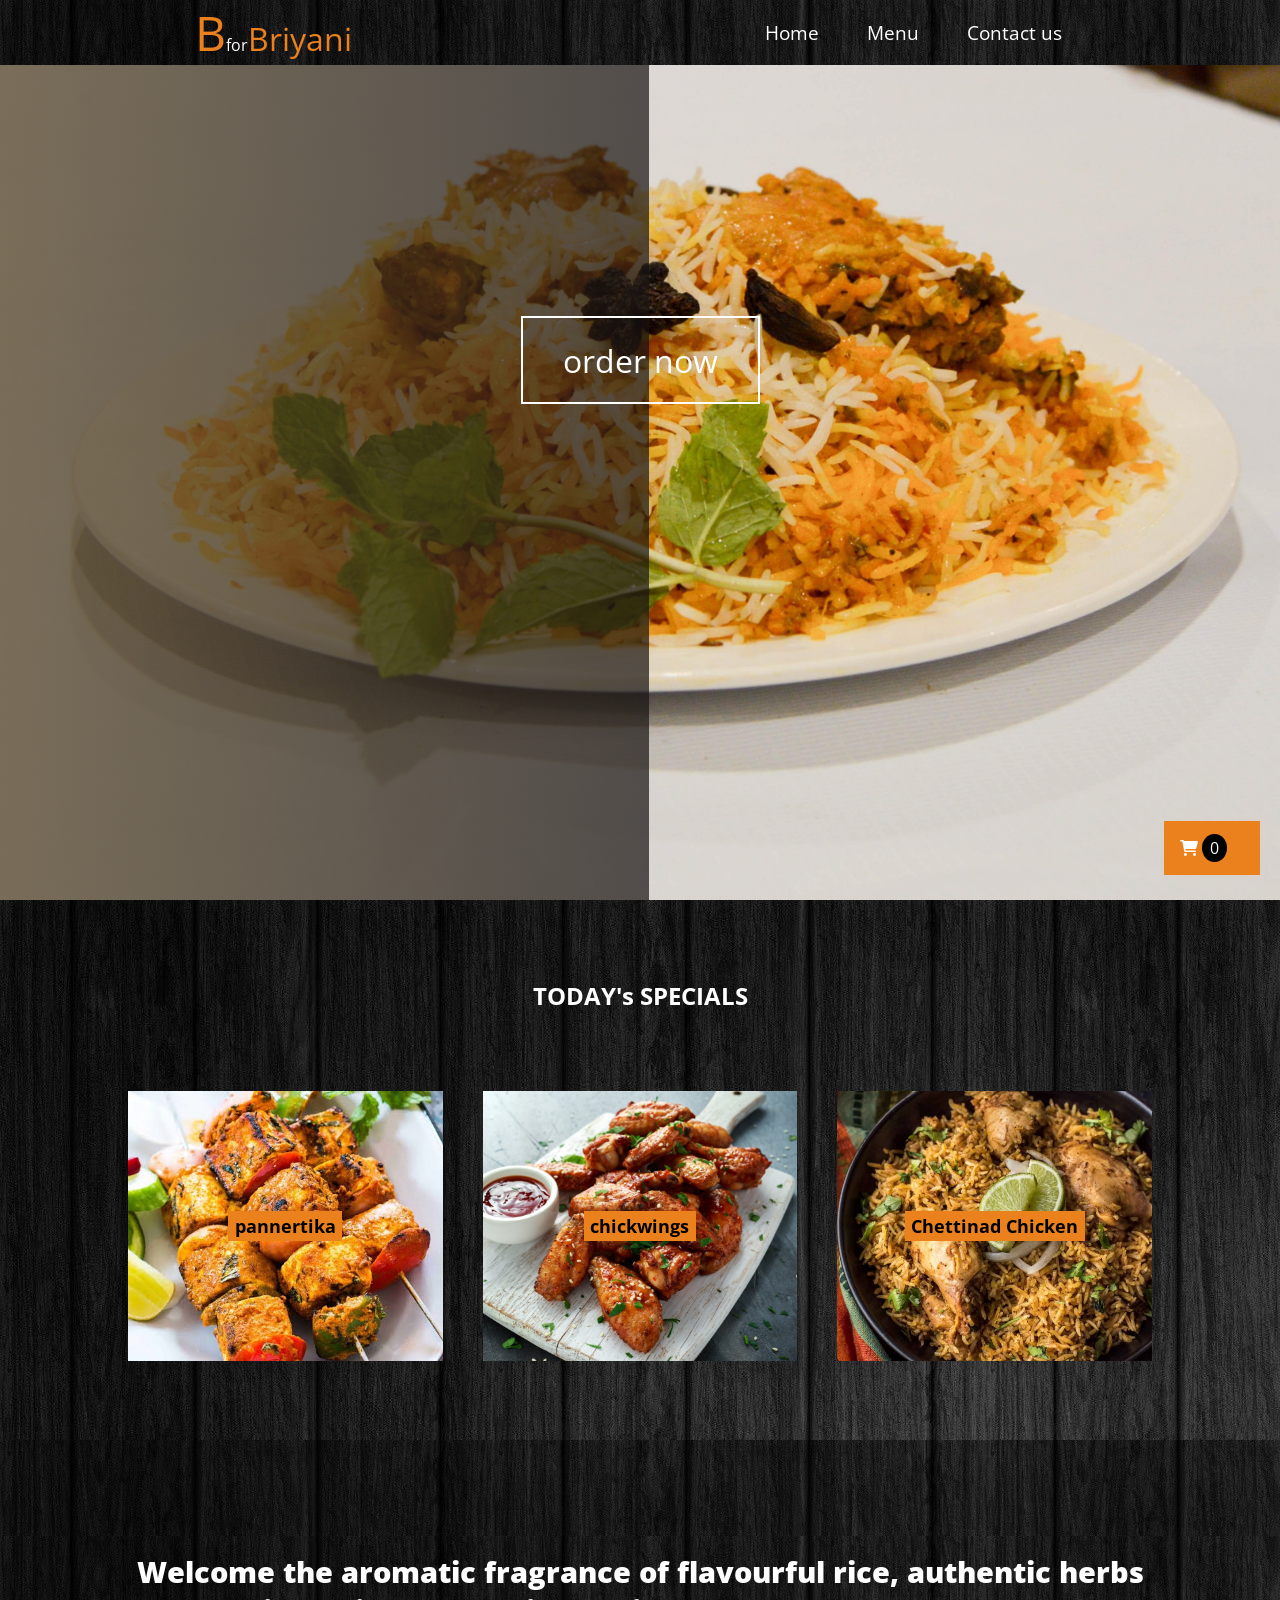
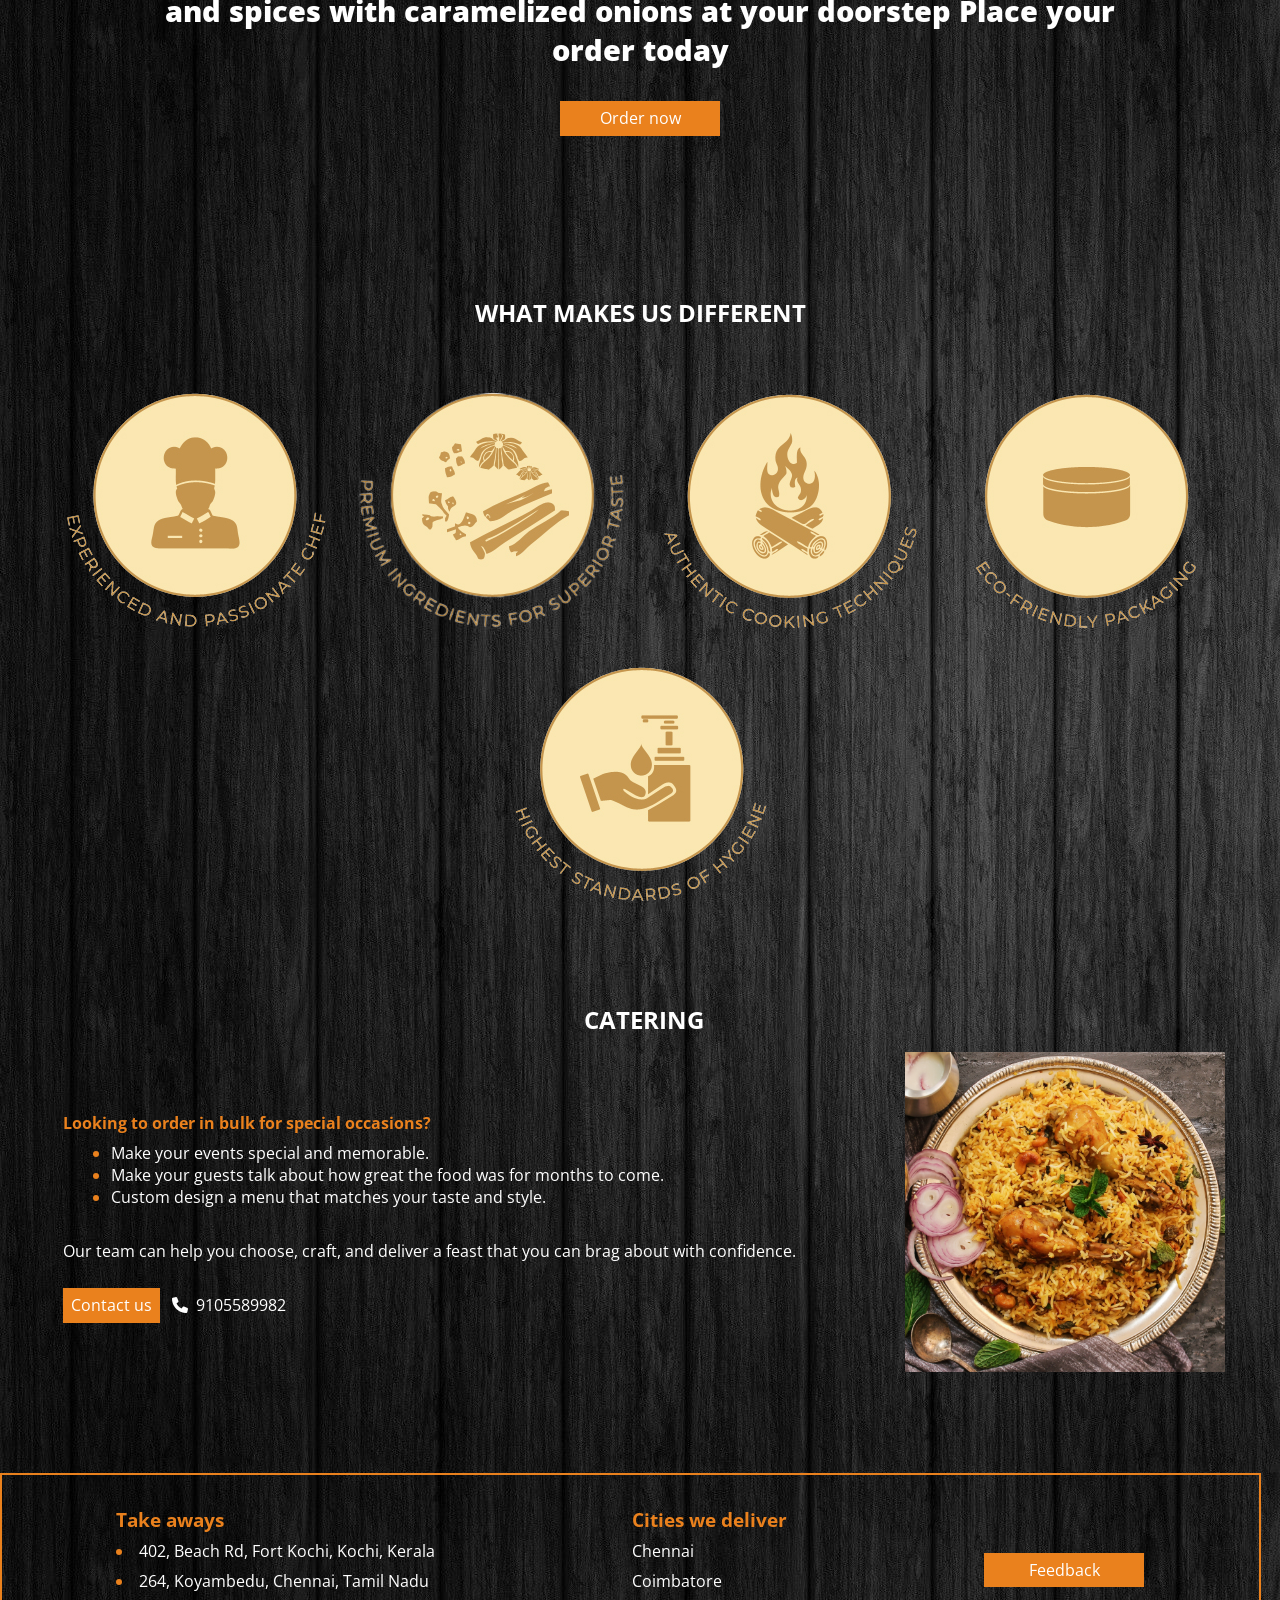
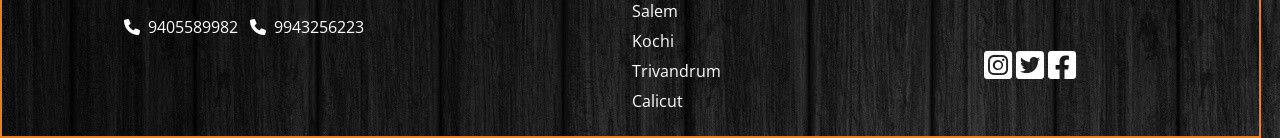
==== index.html @ 72fd4d6e "initial commit" ====
<!DOCTYPE html>
<html lang="en">
  <head>
    <meta charset="UTF-8" />
    <meta http-equiv="X-UA-Compatible" content="IE=edge" />
    <meta name="viewport" content="width=device-width, initial-scale=1.0" />
    <title>for Briyani</title>


    <link
      rel="shortcut icon"
      href="https://img.icons8.com/color/96/000000/b.png"
      type="image/x-icon"
    />

    
    <link
      rel="stylesheet"
      href="https://cdnjs.cloudflare.com/ajax/libs/font-awesome/6.0.0-beta2/css/all.min.css"
      integrity="sha512-YWzhKL2whUzgiheMoBFwW8CKV4qpHQAEuvilg9FAn5VJUDwKZZxkJNuGM4XkWuk94WCrrwslk8yWNGmY1EduTA=="
      crossorigin="anonymous"
      referrerpolicy="no-referrer"
    />

    <link
      rel="stylesheet"
      type="text/css"
      href="https://cdn.jsdelivr.net/npm/toastify-js/src/toastify.min.css"
    />

    <link
      rel="stylesheet"
      href="https://unpkg.com/swiper/swiper-bundle.min.css"
    />

    <link rel="stylesheet" href="/sass/compressed.css">
  </head>
  <body>
    <!-- ///////////////////////////////////////////////////////// -->
    <!-- header starts here -->

    <div class="home" id="home">
      <nav class="nav">
        <div class="nav-logo">
          <span>B</span>
          <span>for</span>
          <span>Briyani</span>
        </div>
        <i class="fas fa-bars burger-menu"></i>
        <ul class="nav-list">
          <a href="#home" class="nav-list-item">Home</a>
          <a href="#menu" class="nav-list-item menu-open">Menu</a>
          <a href="#contact" class="nav-list-item">Contact us</a>
        </ul>
      </nav>

      <div class="cart-container">
        <i class="fas fa-shopping-cart" id="open-btn"></i>
        <span class="cart">0</span>
      </div>

      <div class="order-button-container">
        <a href="#menu" class="btn order-button menu-open">order now</a>
      </div>
    </div>

    <div class="swiper-container specials">
      <h2 class="swiper-heading">TODAY's SPECIALS</h2>
      <div class="swiper mySwiper">
        <div class="swiper-wrapper">
          <div class="swiper-slide slide-1"><span>pannertika</span></div>
          <div class="swiper-slide slide-2"><span>chickwings</span></div>
          <div class="swiper-slide slide-3"><span>Chettinad Chicken</span></div>
          <div class="swiper-slide slide-4"><span>Egg Briyani</span></div>
          <div class="swiper-slide slide-5"><span>Panner Briyani</span></div>
          <div class="swiper-slide slide-6"><span>Dindugal Briyani</span></div>
        </div>
      </div>
    </div>

    <div class="back-image-container">
      <p class="back-image-text">
        Welcome the aromatic fragrance of flavourful rice, authentic herbs and
        spices with caramelized onions at your doorstep Place your order today
      </p>
      <a href="#menu" class="back-order-btn menu-open">Order now</a>
    </div>

    <!-- ////////////////////////////////////// -->

    <!-- *! Tabs -->

    <!-- *! Modal -->

    <div id="modal-background">
      <div id="modal" class="cart-modal">
        <p class="empty-cart">Your cart is empty 😐</p>
        <span id="close-btn">&times;</span>
        <p class="modal-total-text">
          Total:
          <span class="grand-total">
            <i class="fa fa-inr"></i>
            0</span
          >
        </p>
        <div class="modal-all-items"></div>
      </div>
    </div>

    <div class="main-wrapper" id="menu">
      <h2>MENU</h2>
      <div class="tabs-container">
        <a class="tab" data-tab="1">Starters</a>
        <a class="tab" data-tab="2">Non Veg</a>
        <a class="tab" data-tab="3">Mostwanted</a>
        <a class="tab" data-tab="4">Veg Briyanis</a>
        <a class="tab" data-tab="5">Desserts</a>
      </div>

      <div class="content content-1" data-content="1">
        <div id="starters">
          <div class="dish-header">
            <div class="title">Starters</div>
          </div>

          <div class="dish-body">
            <div class="dish-item">
              <img
                src="/images/starters/chick65.jpeg"
                class="dish-img"
                alt=""
              />
              <p data-dish-name="chick65" class="dish-name">Chicken 65</p>

              <div class="price-container">
                <p class="dish-price">120</p>
                <button class="add">Add</button>
              </div>
            </div>

            <div class="dish-item">
              <img
                src="/images/starters/chicken-tikka.jpg"
                class="dish-img"
                alt=""
              />
              <p data-dish-name="chicktikka" class="dish-name">Chicken tikka</p>

              <div class="price-container">
                <p class="dish-price">200</p>
                <button class="add">Add</button>
              </div>
            </div>

            <div class="dish-item">
              <img
                src="/images/starters/fried chick.jpeg"
                class="dish-img"
                alt=""
              />
              <p data-dish-name="friedchick" class="dish-name">Fried Chicken</p>

              <div class="price-container">
                <p class="dish-price">150</p>
                <button class="add">Add</button>
              </div>
            </div>

            <div class="dish-item">
              <img src="/images/starters/kebab.jpg" class="dish-img" alt="" />
              <p data-dish-name="chickkebab" class="dish-name">Chicken Kebab</p>

              <div class="price-container">
                <p class="dish-price">100</p>
                <button class="add">Add</button>
              </div>
            </div>

            <div class="dish-item">
              <img
                src="/images/starters/chick wings.jpg"
                class="dish-img"
                alt=""
              />
              <p data-dish-name="chickwings" class="dish-name">Chicken Wings</p>

              <div class="price-container">
                <p class="dish-price">110</p>
                <button class="add">Add</button>
              </div>
            </div>

            <div class="dish-item">
              <img
                src="/images/starters/panner tika.jpeg"
                class="dish-img"
                alt=""
              />
              <p data-dish-name="pannertika" class="dish-name">Panner Tika</p>

              <div class="price-container">
                <p class="dish-price">75</p>
                <button class="add">Add</button>
              </div>
            </div>
          </div>
        </div>
      </div>

      <!-- *! \\\\\\\\\\\\\\\\\\\\\\\\\\\NON VEG BRIYANIS/////////////////////////////////// -->

      <div class="content content-2" data-content="2">
        <div id="todspl">
          <div class="dish-header">
            <div class="title">Non Veg</div>
          </div>
          <div class="dish-body">
            <div class="dish-item">
              <img src="/images/non-veg/Chick 65.jpg" class="dish-img" alt="" />
              <p data-dish-name="chick65bri" class="dish-name">
                Chicken 65 Briyani
              </p>

              <div class="price-container">
                <p class="dish-price">250</p>
                <button class="add">Add</button>
              </div>
            </div>

            <div class="dish-item">
              <img
                src="/images/non-veg/chicken-biryani.jpg"
                class="dish-img"
                alt=""
              />
              <p data-dish-name="chickbri" class="dish-name">Chicken Briyani</p>

              <div class="price-container">
                <p class="dish-price">200</p>
                <button class="add">Add</button>
              </div>
            </div>

            <div class="dish-item">
              <img
                src="/images/non-veg/egg-biryani-3-1.jpg"
                class="dish-img"
                alt=""
              />
              <p data-dish-name="eggbri" class="dish-name">Egg Briyani</p>

              <div class="price-container">
                <p class="dish-price">150</p>
                <button class="add">Add</button>
              </div>
            </div>

            <div class="dish-item">
              <img src="/images/non-veg/mutton.jpg" class="dish-img" alt="" />
              <p data-dish-name="muttbri" class="dish-name">Mutton Briyani</p>

              <div class="price-container">
                <p class="dish-price">300</p>
                <button class="add">Add</button>
              </div>
            </div>

            <div class="dish-item">
              <img src="/images/non-veg/boneless.jpg" class="dish-img" alt="" />
              <p data-dish-name="bonebri" class="dish-name">Boneless Briyani</p>

              <div class="price-container">
                <p class="dish-price">250</p>
                <button class="add">Add</button>
              </div>
            </div>
          </div>
        </div>
      </div>

      <!-- *! \\\\\\\\\\\\\\\\\\\\\\\\\\\MOST WANTED/////////////////////////////////// -->

      <div class="content content-3" data-content="3">
        <div id="moswan">
          <div class="dish-header">
            <div class="title">Mostwanted</div>
          </div>
          <div class="dish-body">
            <div class="dish-item">
              <img
                src="/images/most-wanted/hydrabad chick.jpg"
                class="dish-img"
                alt=""
              />
              <p data-dish-name="hydrabri" class="dish-name">
                Hydrabad Chicken
              </p>

              <div class="price-container">
                <p class="dish-price">400</p>
                <button class="add">Add</button>
              </div>
            </div>

            <div class="dish-item">
              <img
                src="/images/most-wanted/South-Indian-chicken-biryani.jpg"
                class="dish-img"
                alt=""
              />
              <p data-dish-name="chettibri" class="dish-name">
                Chettinad Chicken
              </p>
              <div class="price-container">
                <p class="dish-price">350</p>
                <button class="add">Add</button>
              </div>
            </div>

            <div class="dish-item">
              <img
                src="/images/most-wanted/lucknow.jpg"
                class="dish-img"
                alt=""
              />
              <p data-dish-name="luckbri" class="dish-name">Lucknow Chicken</p>

              <div class="price-container">
                <p class="dish-price">400</p>
                <button class="add">Add</button>
              </div>
            </div>

            <div class="dish-item">
              <img
                src="/images/most-wanted/Malbar-CHICKEN-BIRYANI-1.jpg"
                class="dish-img"
                alt=""
              />
              <p data-dish-name="malbarbri" class="dish-name">
                Malabar Chicken
              </p>

              <div class="price-container">
                <p class="dish-price">450</p>
                <button class="add">Add</button>
              </div>
            </div>

            <div class="dish-item">
              <img
                src="/images/most-wanted/thallesery.jpg"
                class="dish-img"
                alt=""
              />
              <p data-dish-name="thallesery" class="dish-name">
                Thallesery Chicken
              </p>

              <div class="price-container">
                <p class="dish-price">500</p>
                <button class="add">Add</button>
              </div>
            </div>
          </div>
        </div>
      </div>
      <!-- *! \\\\\\\\\\\\\\\\\\\\\\\\\\\VEG BRIYANIS/////////////////////////////////// -->

      <div class="content content-4" data-content="4">
        <div id="briyanis">
          <div class="dish-header">
            <div class="title">Veg Briyanis</div>
          </div>
          <div class="dish-body">
            <div class="dish-item">
              <img
                src="/images/veg/1103_paneer_biryani_solo.jpg"
                class="dish-img"
                alt=""
              />
              <p data-dish-name="paneerbri" class="dish-name">Paneer Briyani</p>

              <div class="price-container">
                <p class="dish-price">200</p>
                <button class="add">Add</button>
              </div>
            </div>

            <div class="dish-item">
              <img
                src="/images/veg/Mushroom-Biryani-1-1025x1536.jpg"
                class="dish-img"
                alt=""
              />
              <p data-dish-name="mushbri" class="dish-name">Mushroom Briyani</p>

              <div class="price-container">
                <p class="dish-price">200</p>
                <button class="add">Add</button>
              </div>
            </div>

            <div class="dish-item">
              <img src="/images/veg/soya.jpg" class="dish-img" alt="" />
              <p data-dish-name="soyabri" class="dish-name">Soya Briyani</p>

              <div class="price-container">
                <p class="dish-price">150</p>
                <button class="add">Add</button>
              </div>
            </div>

            <div class="dish-item">
              <img src="/images/veg/veg briyani.jpg" class="dish-img" alt="" />
              <p data-dish-name="vegbri" class="dish-name">Veg Briyani</p>

              <div class="price-container">
                <p class="dish-price">150</p>
                <button class="add">Add</button>
              </div>
            </div>

            <div class="dish-item">
              <img
                src="/images/veg/hyderabadi-vegetable-dum-biryani-recipe.jpg"
                class="dish-img"
                alt=""
              />
              <p data-dish-name="hydradum" class="dish-name">Hydrabad Dum</p>

              <div class="price-container">
                <p class="dish-price">300</p>
                <button class="add">Add</button>
              </div>
            </div>
          </div>
        </div>
      </div>
      <!-- *! \\\\\\\\\\\\\\\\\\\\\\\\\\\DESSERTS/////////////////////////////////// -->

      <div class="content content-5" data-content="5">
        <div id="desserts">
          <div class="dish-header">
            <div class="title">Desserts</div>
          </div>
          <div class="dish-body">
            <div class="dish-item">
              <img src="/images/desserts/gulab.jpeg" class="dish-img" alt="" />
              <p data-dish-name="gulab" class="dish-name">Gulab</p>

              <div class="price-container">
                <p class="dish-price">20</p>
                <button class="add">Add</button>
              </div>
            </div>

            <div class="dish-item">
              <img
                src="/images/desserts/Indian-Kulfi-Ice-Cream_EXPS_TOHJJ20_242404_E02_05_9b.jpg"
                class="dish-img"
                alt=""
              />
              <p data-dish-name="kulfi" class="dish-name">Kulfi</p>

              <div class="price-container">
                <p class="dish-price">30</p>
                <button class="add">Add</button>
              </div>
            </div>

            <div class="dish-item">
              <img
                src="/images/desserts/Laddu_Sweet.jpeg"
                class="dish-img"
                alt=""
              />
              <p data-dish-name="laddu" class="dish-name">Laddu</p>

              <div class="price-container">
                <p class="dish-price">15</p>
                <button class="add">Add</button>
              </div>
            </div>

            <div class="dish-item">
              <img
                src="/images/desserts/rasgulla-indian-dessert.jpg"
                class="dish-img"
                alt=""
              />
              <p data-dish-name="rasagulla" class="dish-name">Rasagulla</p>

              <div class="price-container">
                <p class="dish-price">30</p>
                <button class="add">Add</button>
              </div>
            </div>

            <div class="dish-item">
              <img
                src="../images/desserts/vannila.jpeg"
                class="dish-img"
                alt=""
              />
              <p data-dish-name="vannila" class="dish-name">Vanilla</p>

              <div class="price-container">
                <p class="dish-price">20</p>
                <button class="add">Add</button>
              </div>
            </div>
          </div>
        </div>
      </div>
    </div>

    <!-- ////////////////////////////////// -->
    <div class="features-container">
      <h2>WHAT MAKES US DIFFERENT</h3>
      <div class="features-boxes">
        <div class="feature-box">
          <img src="/images/specials/naz-icons-new__5.png" alt="" />
        </div>
        <div class="feature-box">
          <img src="/images/specials/naz-icons-new__1.png" alt="" />
        </div>
        <div class="feature-box">
          <img src="/images/specials/naz-icons-new__2.png" alt="" />
        </div>
        <div class="feature-box">
          <img src="/images/specials/naz-icons-new__3.png" alt="" />
        </div>
        <div class="feature-box">
          <img src="/images/specials/naz-icons-new__4.png" alt="" />
        </div>
      </div>
    </div>

    <div class="catering">
      <h2>CATERING</h2>

      <div class="catering-container">
        <div class="catering-text">
          <h4>Looking to order in bulk for special occasions?</h4>

          <ul>
            <li>Make your events special and memorable.</li>
            <li>
              Make your guests talk about how great the food was for months to
              come.
            </li>
            <li>Custom design a menu that matches your taste and style.</li>
          </ul>
          <p>
            Our team can help you choose, craft, and deliver a feast that you
            can brag about with confidence.
          </p>

          <a href="#" class="contact-us">Contact us</a>
          
          <i class="fas fa-phone"></i><span>9105589982</span>
        </div>

        <div class="catering-img-container">
          <img class="catering-img" src="/images/catering.jpg" alt="" />
        </div>
      </div>
    </div>

    <!-- ///////////////////////////////////// -->

    <footer class="footer">
      <div class="footer-container">
        <div class="take-aways">
          <h3>Take aways</h3>
          <li>402, Beach Rd, Fort Kochi, Kochi, Kerala</li>
          <li>264, Koyambedu, Chennai, Tamil Nadu</li>

          <div class="mobile">
            <i class="fas fa-phone"></i><span>9405589982</span>
            <i class="fas fa-phone"></i><span>9943256223</span>
          </div>
        </div>
        <div class="delivery-places">
          <h3>Cities we deliver</h3>
          <ul>
            <li>Chennai</li>
            <li>Coimbatore</li>
            <li>Salem</li>
            <li>Kochi</li>
            <li>Trivandrum</li>
            <li>Calicut</li>
          </ul>
        </div>

        <div class="social-container" id="contact">
          <a class="feedback" href="#">Feedback</a>
          <div class="icons">
            <i class="fab fa-2x fa-instagram-square"></i>
            <i class="fab fa-2x fa-twitter-square"></i>
            <i class="fab fa-2x fa-facebook-square"></i>
          </div>
        </div>
      </div>
    </footer>
    <!-- /////////////////////////////////////// -->

    <script src="https://unpkg.com/swiper/swiper-bundle.min.js"></script>

    <script
      type="text/javascript"
      src="https://cdn.jsdelivr.net/npm/toastify-js"
    ></script>
    <script src="/main.js"></script>
  </body>
</html>
---- sass/compressed.css ----
@import url("https://fonts.googleapis.com/css2?family=Open+Sans:wght@300;400&display=swap");*{margin:0;padding:0;-webkit-box-sizing:border-box;box-sizing:border-box}html{scroll-behavior:smooth!important}*,*::after,*::before{-webkit-box-sizing:border-box;box-sizing:border-box}body{font-family:"Open Sans",sans-serif;overflow-x:hidden;background-image:url("/images/1698004.jpg");color:#fff;scroll-behavior:smooth!important}a,a:hover,a:focus,a:active{text-decoration:none;color:inherit}.home{background-size:cover;background-position:center center;height:100vh;background-image:-webkit-gradient(linear,left top,right top,from(rgba(80,65,38,0.7)),color-stop(50.7%,rgba(24,19,17,0.7)),color-stop(49.3%,transparent)),url("/images/wp4629227-biryani-wallpapers.jpg");background-image:linear-gradient(90deg,rgba(80,65,38,0.7)0%,rgba(24,19,17,0.7)50.7%,transparent 49.3%),url("/images/wp4629227-biryani-wallpapers.jpg")}.home .order-button-container{height:80vh;display:-webkit-box;display:-ms-flexbox;display:flex;-webkit-box-pack:center;-ms-flex-pack:center;justify-content:center;-webkit-box-align:center;-ms-flex-align:center;align-items:center}.home .order-button{font-size:2rem;border:none;padding:1.3rem 2.5rem;background:transparent;border:2px solid white;color:white;text-decoration:none}.cart-container:hover{background-color:#000}.cart-container:hover #open-btn{color:#ea811d}.cart-container:hover .cart{background-color:#ea811d}.cart-container{position:fixed;padding:1rem;bottom:25px;right:20px;width:6rem;background-color:#ea811d;z-index:20;color:#ffff;cursor:pointer}.cart-container .cart{text-align:center;background-color:#000;border-radius:50%;padding:0.2rem 0.5rem}.homeSwiper{width:100vw;height:100vh}.nav{width:100vw;background-image:url(/images/1698004.jpg);font-size:1.2rem;display:-webkit-box;display:-ms-flexbox;display:flex;-ms-flex-pack:distribute;justify-content:space-around;-webkit-box-align:center;-ms-flex-align:center;align-items:center;color:white;position:fixed;z-index:10}.nav-logo{display:-webkit-box;display:-ms-flexbox;display:flex;-webkit-box-align:baseline;-ms-flex-align:baseline;align-items:baseline}.nav .nav-logo span:first-child{font-size:3rem;color:#ea811d;vertical-align:baseline}.nav .nav-logo span:nth-child(2){font-size:1rem;color:#fff}.nav .nav-logo span:nth-child(3){font-size:2rem;color:#ea811d}.nav .burger-menu{background-color:transparent;border:0;cursor:pointer;font-size:1.5rem}.nav-list{display:-webkit-box;display:-ms-flexbox;display:flex;list-style:none;-webkit-box-align:center;-ms-flex-align:center;align-items:center}.nav-list #open-btn{cursor:pointer;margin-right:0.5rem}.nav-list-item{padding:0 1.5rem;text-decoration:none;color:white;-webkit-transition:all 0.3s;transition:all 0.3s}.nav-list-item:hover{color:#ea811d}.btn{-webkit-transition:all 0.3s;transition:all 0.3s}.btn:hover{-webkit-transform:translateY(-0.5rem);transform:translateY(-0.5rem);-webkit-box-shadow:0 1rem 2rem rgba(0,0,0,0.2);box-shadow:0 1rem 2rem rgba(0,0,0,0.2)}.btn:active,.btn:focus{outline:none;-webkit-transform:translateY(-1px);transform:translateY(-1px);-webkit-box-shadow:0 0.5rem 1rem rgba(0,0,0,0.2);box-shadow:0 0.5rem 1rem rgba(0,0,0,0.2);color:black}@media(max-width:900px){.nav-logo{font-size:2.5rem}}@media(max-width:768px){.home{height:80vh}.home .order-button-container{height:80vh}.nav{-webkit-box-pack:justify;-ms-flex-pack:justify;justify-content:space-between;padding:1rem}.nav-logo{font-size:2rem}.nav-list-item{padding:0 0.5rem;font-size:1rem}.home .order-button{font-size:1.4rem;padding:0.7rem 1.4rem}}@media(max-width:600px){.nav-logo{font-size:1.5rem}.nav-list-item{padding:0 0.3rem;font-size:1rem}.nav-list{display:none}.nav-list.show{display:-webkit-box;display:-ms-flexbox;display:flex;width:100%;-webkit-box-pack:justify;-ms-flex-pack:justify;justify-content:space-between;padding-top:2vh;padding-right:5vw;padding-left:4vw}.nav{position:static;-ms-flex-wrap:wrap;flex-wrap:wrap;-webkit-box-pack:justify;-ms-flex-pack:justify;justify-content:space-between}.burger-menu{margin-right:1rem}.order-button-container{margin-top:-12vh}}@media(min-width:600px){.burger-menu{display:none}}.specials{width:100%;height:60vh;display:-webkit-box;display:-ms-flexbox;display:flex;-webkit-box-pack:space-evenly;-ms-flex-pack:space-evenly;justify-content:space-evenly;-webkit-box-align:center;-ms-flex-align:center;align-items:center;-webkit-box-orient:vertical;-webkit-box-direction:normal;-ms-flex-direction:column;flex-direction:column;background-image:url("/images/1698004.jpg")}.mySwiper{width:80vw;height:30vh}.swiper-slide{text-align:center;font-size:18px;color:#ffffff;display:-webkit-box;display:-ms-flexbox;display:flex;-webkit-box-pack:center;-ms-flex-pack:center;justify-content:center;-webkit-box-align:center;-ms-flex-align:center;align-items:center;background-size:cover;background-position:center;font-weight:700}.swiper-slide img{display:block;width:100%;height:100%;-o-object-fit:cover;object-fit:cover}.swiper-slide span{background-color:#ea811d;padding:0.2rem 0.4rem;color:#000}.slide-1{background-image:url("/images/starters/panner tika.jpeg")}.slide-2{background-image:url("/images/starters/chick wings.jpg")}.slide-3{background-image:url("/images/most-wanted/South-Indian-chicken-biryani.jpg")}.slide-4{background-image:url("/images/non-veg/egg-biryani-3-1.jpg")}.slide-5{background-image:url("/images/veg/1103_paneer_biryani_solo.jpg")}.slide-6{background-image:url("/images/most-wanted/dindugal.jpeg")}.back-image-container{background-image:url("/images/mid1-bb.jpg");background-size:cover;background-position:center;display:-ms-grid;display:grid;place-items:center;-ms-flex-line-pack:space-evenly;align-content:space-evenly;margin:2rem 0;padding:5rem 0;background-attachment:fixed}.back-image-container .back-image-text{font-size:1.8rem;width:80vw;text-align:center;margin-bottom:2rem;font-weight:900}.back-image-container .back-order-btn{padding:0.4rem 0.5rem;background-color:#ea811d;width:10rem;text-align:center}.back-image-container .back-order-btn:hover{background-color:#000;color:#ea811d;border:1px solid #ea811d}@media(max-width:768px){.back-image-container .back-image-text{font-size:1.4rem}}@media(max-width:468px){.back-image-container .back-image-text{font-size:1rem}}.features-container{margin:5rem 0}.features-container>h2{text-align:center;margin-bottom:3rem}.features-container p{text-align:center;font-size:1.2rem}.features-boxes{display:-webkit-box;display:-ms-flexbox;display:flex;-ms-flex-wrap:wrap;flex-wrap:wrap;-webkit-box-pack:center;-ms-flex-pack:center;justify-content:center;-webkit-box-align:center;-ms-flex-align:center;align-items:center}.feature-box{margin:1rem}@media(max-width:900px){.feature-box img{width:12rem}}@media(max-width:768px){.feature-box img{width:10rem}}.main-wrapper{margin-top:2rem}.main-wrapper h2{text-align:center;margin:2rem 0}.dish-header{padding:10px 15px;display:-webkit-box;display:-ms-flexbox;display:flex;-webkit-box-pack:center;-ms-flex-pack:center;justify-content:center;-webkit-box-align:center;-ms-flex-align:center;align-items:center;border-bottom:1px solid black}.dish-header .title{font-size:1.25rem;font-weight:bold}.dish-header .close-button{cursor:pointer;border:none;outline:none;background:none;font-size:1.25rem;font-weight:bold}.dish-body{margin:0;padding:1.5rem 2rem;display:-ms-grid;display:grid;grid-gap:1rem;-ms-grid-columns:(minmax(20rem,1fr))[auto-fit];grid-template-columns:repeat(auto-fit,minmax(20rem,1fr));-ms-grid-rows:(minmax(25rem,20rem))[auto-fit];grid-template-rows:repeat(auto-fit,minmax(25rem,20rem))}.price-container{display:-webkit-box;display:-ms-flexbox;display:flex;-webkit-box-pack:justify;-ms-flex-pack:justify;justify-content:space-between}.dish-item{height:25rem;padding:0.7rem;display:-webkit-box;display:-ms-flexbox;display:flex;-webkit-box-orient:vertical;-webkit-box-direction:normal;-ms-flex-direction:column;flex-direction:column;-webkit-box-pack:justify;-ms-flex-pack:justify;justify-content:space-between;-webkit-box-shadow:rgba(0,0,0,0.05)0px 6px 24px 0px,rgba(0,0,0,0.08)0px 0px 0px 1px;box-shadow:rgba(0,0,0,0.05)0px 6px 24px 0px,rgba(0,0,0,0.08)0px 0px 0px 1px}.dish-item .dish-img{width:100%;height:20rem;-o-object-fit:cover;object-fit:cover}.dish-item .add{padding:0.2rem 0.5rem;background-color:#ea811d;border:1px solid #000;color:#fff}.dish-item .add:hover{color:#ea811d;border:1px solid #ea811d;background-color:#000}.tabs-container{height:15vh;display:-webkit-box;display:-ms-flexbox;display:flex;-webkit-box-pack:center;-ms-flex-pack:center;justify-content:center;-webkit-box-align:center;-ms-flex-align:center;align-items:center;-ms-flex-wrap:wrap;flex-wrap:wrap;margin-bottom:1rem}.tabs-container.active{-webkit-animation-name:blur-img;animation-name:blur-img;-webkit-animation-duration:4s;animation-duration:4s}.tabs-container .tab{cursor:pointer;background:#ea811d;padding:1rem 2.5rem;margin:0.2rem 0.4rem}.tabs-container .tab:hover{cursor:pointer;background-color:#0000;color:#ea811d;border:2px solid #ea811d}.tabs-container .active{padding:1.5rem 3rem;background-color:#0000;color:#ea811d;border:2px solid #ea811d}.dish-price{display:-webkit-box;display:-ms-flexbox;display:flex;-webkit-box-pack:justify;-ms-flex-pack:justify;justify-content:space-between}.qty-txt{outline:none;max-width:2vw}.content{display:none}button:hover{cursor:pointer}.modal.active{-webkit-transform:translate(-50%,-50%)scale(1);transform:translate(-50%,-50%)scale(1)}#modal-background{display:none;background-color:rgba(0,0,0,0.2);position:fixed;top:0;left:0;width:100%;height:100%;z-index:1}#modal{z-index:30;background-color:#fff;position:absolute;top:50%;left:50%;-webkit-transform:translate(-50%,-50%);transform:translate(-50%,-50%);width:40rem;height:80vh;padding:10px 20px;border-radius:5px;display:-webkit-box;display:-ms-flexbox;display:flex;-webkit-box-orient:vertical;-webkit-box-direction:normal;-ms-flex-direction:column;flex-direction:column;-webkit-box-align:center;-ms-flex-align:center;align-items:center;-webkit-box-shadow:0 14px 28px rgba(0,0,0,0.25),0 10px 10px rgba(0,0,0,0.22);box-shadow:0 14px 28px rgba(0,0,0,0.25),0 10px 10px rgba(0,0,0,0.22);-webkit-animation-name:animatemodal;animation-name:animatemodal;-webkit-animation-duration:0.4s;animation-duration:0.4s}.modal-total-text{position:absolute;bottom:2%;right:10%;display:block}.modal-all-items{height:60vh;display:-webkit-box;display:-ms-flexbox;display:flex;-webkit-box-orient:vertical;-webkit-box-direction:normal;-ms-flex-direction:column;flex-direction:column;-webkit-box-pack:start;-ms-flex-pack:start;justify-content:flex-start}.modal-each-item{color:#0000!important;width:30rem;display:-webkit-box;display:-ms-flexbox;display:flex;-webkit-box-pack:space-evenly;-ms-flex-pack:space-evenly;justify-content:space-evenly;margin-bottom:1rem}.item-name{color:#0000;width:10rem;text-align:left}.num{width:3rem}.empty-cart{position:absolute;top:30%}#close-btn{-ms-flex-item-align:end;align-self:flex-end;font-size:2.3rem}#close-btn:hover{cursor:pointer;color:#ea811d}@-webkit-keyframes animatemodal{from{top:-300px;opacity:0}to{top:50%;opacity:1}}@keyframes animatemodal{from{top:-300px;opacity:0}to{top:50%;opacity:1}}@media(max-width:768px){.tabs-container .tab{padding:0.5rem 1.5rem;margin:0.1rem 0.2rem}#modal{width:80vw}.modal-each-item{width:75vw;-webkit-box-pack:justify;-ms-flex-pack:justify;justify-content:space-between}.item-price{margin-left:-3rem}}@media(max-width:520px){#modal{font-size:1rem}.num{width:1.5rem}}@media(max-width:400px){.dish-body{-ms-grid-columns:(minmax(15rem,1fr))[auto-fit];grid-template-columns:repeat(auto-fit,minmax(15rem,1fr))}.item-price{display:none}.num{width:2.5rem}.item-name{width:6rem}}.item-name,.item-price,.total-price,.modal-total-text,#close-btn,.empty-cart,.grand-total{color:#000}.catering{margin:5rem 0 5rem 0.5rem}.catering h2{text-align:center}.catering P{margin-bottom:2rem}.catering .contact-us{padding:0.4rem 0.5rem;background-color:#ea811d;width:10rem;text-align:center}.catering .contact-us:hover{background-color:#000;color:#ea811d;border:1px solid #ea811d}.catering-container{display:-webkit-box;display:-ms-flexbox;display:flex;-ms-flex-pack:distribute;justify-content:space-around;-webkit-box-align:center;-ms-flex-align:center;align-items:center;padding:1rem}.catering-container .catering-text{text-align:justify;margin-right:2rem}.catering-container .catering-text h4{color:#ea811d}.catering-container .catering-text ul{margin:0.5rem 0 2rem 0;margin-left:3rem}.catering-container .catering-text i{margin:0 0.5rem}.catering-img{width:20rem}@media(max-width:768px){.catering-img{margin-top:2rem}.catering-text,.catering-text p,.catering-text li{font-size:0.9rem}.catering ul{margin-left:2rem}.catering-container{-webkit-box-orient:vertical;-webkit-box-direction:normal;-ms-flex-direction:column;flex-direction:column}.catering-container .catering-text ul{margin-left:1.5rem}}@media(max-width:468px){.catering-img{width:15rem;margin-top:2rem}}footer h3{margin-bottom:0.5rem}.social-container{margin-top:0.5rem;display:-webkit-box;display:-ms-flexbox;display:flex;-webkit-box-orient:vertical;-webkit-box-direction:normal;-ms-flex-direction:column;flex-direction:column;-webkit-box-pack:space-evenly;-ms-flex-pack:space-evenly;justify-content:space-evenly}.feedback{padding:0.4rem 0.3rem;background-color:#ea811d;width:10rem;text-align:center}.feedback:hover{background-color:#000;color:#ea811d;border:1px solid #ea811d}.footer-container{width:98.5vw;display:-webkit-box;display:-ms-flexbox;display:flex;-ms-flex-pack:distribute;justify-content:space-around;border:2px solid #ea811d;padding:1rem;padding-top:2rem}.footer-container h3{color:#ea811d}.footer-container li{margin-bottom:0.5rem}.footer-container .mobile{margin:1.5rem 0}.footer-container .mobile i{margin:0 0.5rem}.delivery-places ul{list-style-type:none;display:-webkit-box;display:-ms-flexbox;display:flex;-webkit-box-orient:vertical;-webkit-box-direction:normal;-ms-flex-direction:column;flex-direction:column}.icons{margin-top:1.5rem}.icons i:hover{color:#ea811d}@media(max-width:600px){.footer-container{height:55vh;display:-webkit-box;display:-ms-flexbox;display:flex;-webkit-box-orient:vertical;-webkit-box-direction:normal;-ms-flex-direction:column;flex-direction:column;-webkit-box-pack:justify;-ms-flex-pack:justify;justify-content:space-between}.delivery-places ul{-webkit-box-orient:horizontal;-webkit-box-direction:normal;-ms-flex-direction:row;flex-direction:row;-ms-flex-wrap:wrap;flex-wrap:wrap}.delivery-places ul li{margin-right:1rem}}li::marker{color:#ea811d}
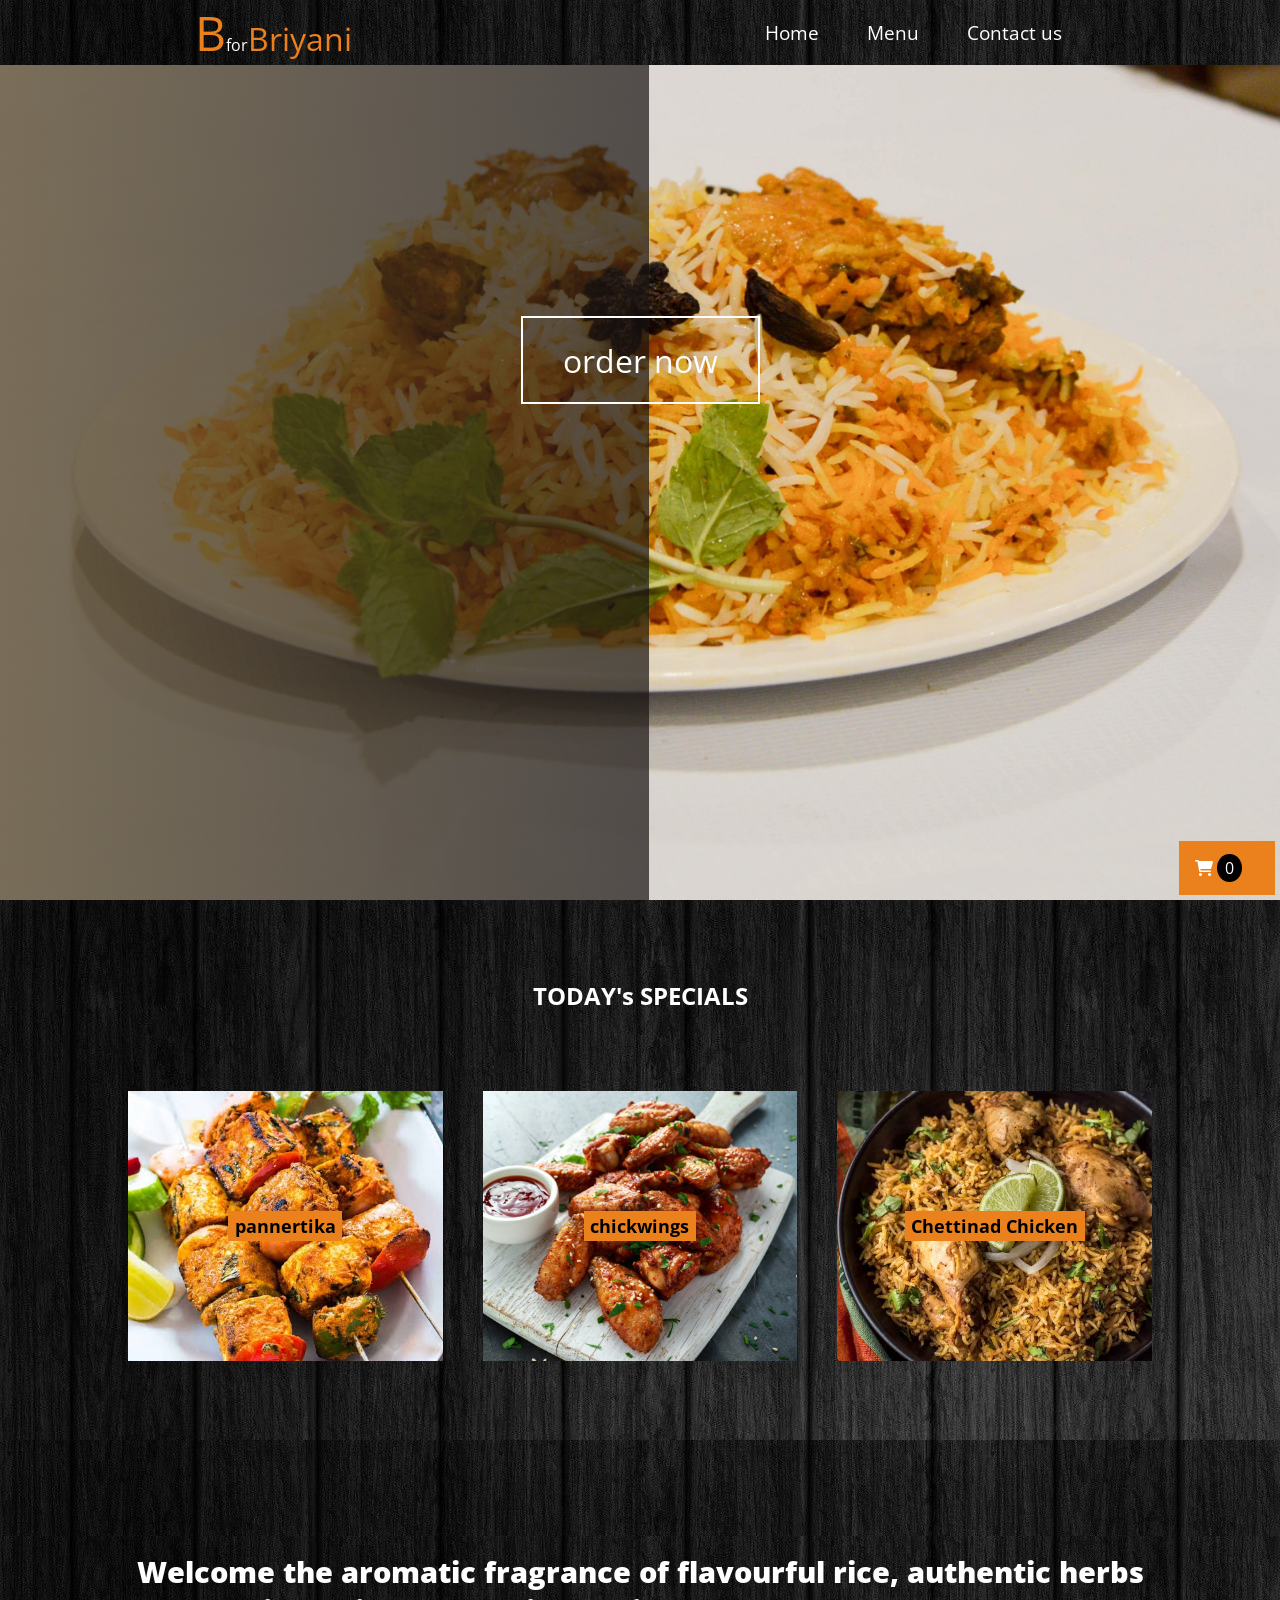
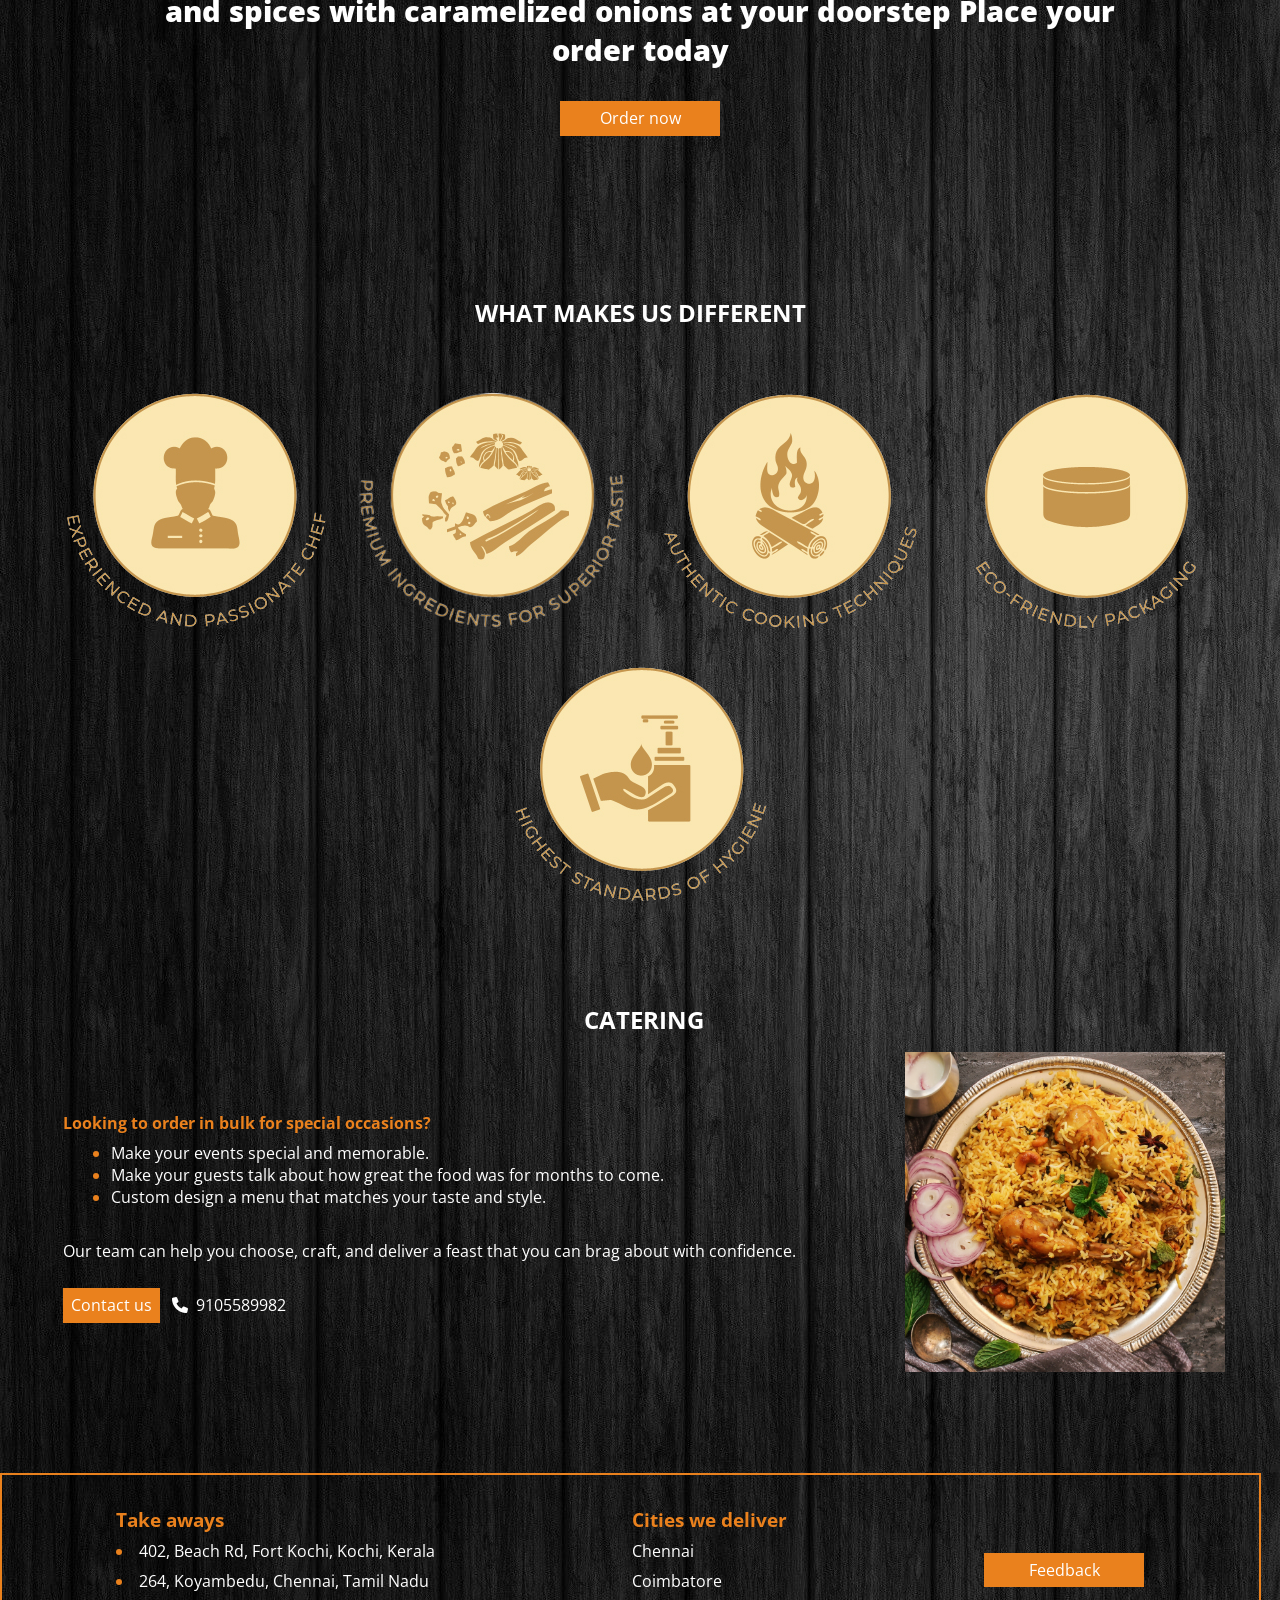
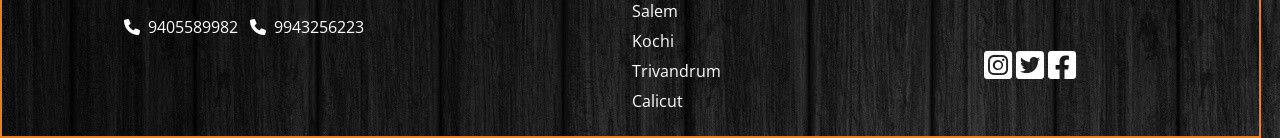
==== commit 7fefc777: "modal styles" ====
--- a/index.html
+++ b/index.html
@@ -33,7 +33,7 @@
       href="https://unpkg.com/swiper/swiper-bundle.min.css"
     />
 
-    <link rel="stylesheet" href="/sass/compressed.css">
+    <link rel="stylesheet" href="/sass/main.css">
   </head>
   <body>
     <!-- ///////////////////////////////////////////////////////// -->
--- a/sass/main.css
+++ b/sass/main.css
@@ -0,0 +1,1010 @@
+@import url("https://fonts.googleapis.com/css2?family=Open+Sans:wght@300;400&display=swap");
+* {
+  margin: 0;
+  padding: 0;
+  -webkit-box-sizing: border-box;
+          box-sizing: border-box;
+}
+
+html {
+  scroll-behavior: smooth !important;
+}
+
+*,
+*::after,
+*::before {
+  -webkit-box-sizing: border-box;
+          box-sizing: border-box;
+}
+
+body {
+  font-family: "Open Sans", sans-serif;
+  overflow-x: hidden;
+  background-image: url("/images/1698004.jpg");
+  color: #fff;
+  scroll-behavior: smooth !important;
+}
+
+a,
+a:hover,
+a:focus,
+a:active {
+  text-decoration: none;
+  color: inherit;
+}
+
+.home {
+  background-size: cover;
+  background-position: center center;
+  height: 100vh;
+  background-image: -webkit-gradient(linear, left top, right top, from(rgba(80, 65, 38, 0.7)), color-stop(50.7%, rgba(24, 19, 17, 0.7)), color-stop(49.3%, transparent)), url("/images/wp4629227-biryani-wallpapers.jpg");
+  background-image: linear-gradient(90deg, rgba(80, 65, 38, 0.7) 0%, rgba(24, 19, 17, 0.7) 50.7%, transparent 49.3%), url("/images/wp4629227-biryani-wallpapers.jpg");
+}
+
+.home .order-button-container {
+  height: 80vh;
+  display: -webkit-box;
+  display: -ms-flexbox;
+  display: flex;
+  -webkit-box-pack: center;
+      -ms-flex-pack: center;
+          justify-content: center;
+  -webkit-box-align: center;
+      -ms-flex-align: center;
+          align-items: center;
+}
+
+.home .order-button {
+  font-size: 2rem;
+  border: none;
+  padding: 1.3rem 2.5rem;
+  background: transparent;
+  border: 2px solid white;
+  color: white;
+  text-decoration: none;
+}
+
+.cart-container:hover {
+  background-color: #000;
+}
+
+.cart-container:hover #open-btn {
+  color: #ea811d;
+}
+
+.cart-container:hover .cart {
+  background-color: #ea811d;
+}
+
+.cart-container {
+  position: fixed;
+  padding: 1rem;
+  bottom: 5px;
+  right: 5px;
+  width: 6rem;
+  background-color: #ea811d;
+  z-index: 20;
+  color: #ffff;
+  cursor: pointer;
+}
+
+.cart-container .cart {
+  text-align: center;
+  background-color: #000;
+  border-radius: 50%;
+  padding: 0.2rem 0.5rem;
+}
+
+.homeSwiper {
+  width: 100vw;
+  height: 100vh;
+}
+
+.nav {
+  width: 100vw;
+  background-image: url(/images/1698004.jpg);
+  font-size: 1.2rem;
+  display: -webkit-box;
+  display: -ms-flexbox;
+  display: flex;
+  -ms-flex-pack: distribute;
+      justify-content: space-around;
+  -webkit-box-align: center;
+      -ms-flex-align: center;
+          align-items: center;
+  color: white;
+  position: fixed;
+  z-index: 10;
+}
+
+.nav-logo {
+  display: -webkit-box;
+  display: -ms-flexbox;
+  display: flex;
+  -webkit-box-align: baseline;
+      -ms-flex-align: baseline;
+          align-items: baseline;
+}
+
+.nav .nav-logo span:first-child {
+  font-size: 3rem;
+  color: #ea811d;
+  vertical-align: baseline;
+}
+
+.nav .nav-logo span:nth-child(2) {
+  font-size: 1rem;
+  color: #fff;
+}
+
+.nav .nav-logo span:nth-child(3) {
+  font-size: 2rem;
+  color: #ea811d;
+}
+
+.nav .burger-menu {
+  background-color: transparent;
+  border: 0;
+  cursor: pointer;
+  font-size: 1.5rem;
+}
+
+.nav-list {
+  display: -webkit-box;
+  display: -ms-flexbox;
+  display: flex;
+  list-style: none;
+  -webkit-box-align: center;
+      -ms-flex-align: center;
+          align-items: center;
+}
+
+.nav-list #open-btn {
+  cursor: pointer;
+  margin-right: 0.5rem;
+}
+
+.nav-list-item {
+  padding: 0 1.5rem;
+  text-decoration: none;
+  color: white;
+  -webkit-transition: all 0.3s;
+  transition: all 0.3s;
+}
+
+.nav-list-item:hover {
+  color: #ea811d;
+}
+
+.btn {
+  -webkit-transition: all 0.3s;
+  transition: all 0.3s;
+}
+
+.btn:hover {
+  -webkit-transform: translateY(-0.5rem);
+          transform: translateY(-0.5rem);
+  -webkit-box-shadow: 0 1rem 2rem rgba(0, 0, 0, 0.2);
+          box-shadow: 0 1rem 2rem rgba(0, 0, 0, 0.2);
+}
+
+.btn:active, .btn:focus {
+  outline: none;
+  -webkit-transform: translateY(-1px);
+          transform: translateY(-1px);
+  -webkit-box-shadow: 0 0.5rem 1rem rgba(0, 0, 0, 0.2);
+          box-shadow: 0 0.5rem 1rem rgba(0, 0, 0, 0.2);
+  color: black;
+}
+
+@media (max-width: 900px) {
+  .nav-logo {
+    font-size: 2.5rem;
+  }
+}
+
+@media (max-width: 768px) {
+  .home {
+    height: 80vh;
+  }
+  .home .order-button-container {
+    height: 80vh;
+  }
+  .nav {
+    -webkit-box-pack: justify;
+        -ms-flex-pack: justify;
+            justify-content: space-between;
+    padding: 1rem;
+  }
+  .nav-logo {
+    font-size: 2rem;
+  }
+  .nav-list-item {
+    padding: 0 0.5rem;
+    font-size: 1rem;
+  }
+  .home .order-button {
+    font-size: 1.4rem;
+    padding: 0.7rem 1.4rem;
+  }
+}
+
+@media (max-width: 600px) {
+  .nav-logo {
+    font-size: 1.5rem;
+  }
+  .nav-list-item {
+    padding: 0 0.3rem;
+    font-size: 1rem;
+  }
+  .nav-list {
+    display: none;
+  }
+  .nav-list.show {
+    display: -webkit-box;
+    display: -ms-flexbox;
+    display: flex;
+    width: 100%;
+    -webkit-box-pack: justify;
+        -ms-flex-pack: justify;
+            justify-content: space-between;
+    padding-top: 2vh;
+    padding-right: 5vw;
+    padding-left: 4vw;
+  }
+  .nav {
+    position: static;
+    -ms-flex-wrap: wrap;
+        flex-wrap: wrap;
+    -webkit-box-pack: justify;
+        -ms-flex-pack: justify;
+            justify-content: space-between;
+  }
+  .burger-menu {
+    margin-right: 1rem;
+  }
+  .order-button-container {
+    margin-top: -12vh;
+  }
+}
+
+@media (min-width: 600px) {
+  .burger-menu {
+    display: none;
+  }
+}
+
+.specials {
+  width: 100%;
+  height: 60vh;
+  display: -webkit-box;
+  display: -ms-flexbox;
+  display: flex;
+  -webkit-box-pack: space-evenly;
+      -ms-flex-pack: space-evenly;
+          justify-content: space-evenly;
+  -webkit-box-align: center;
+      -ms-flex-align: center;
+          align-items: center;
+  -webkit-box-orient: vertical;
+  -webkit-box-direction: normal;
+      -ms-flex-direction: column;
+          flex-direction: column;
+  background-image: url("/images/1698004.jpg");
+}
+
+.mySwiper {
+  width: 80vw;
+  height: 30vh;
+}
+
+.swiper-slide {
+  text-align: center;
+  font-size: 18px;
+  color: #ffffff;
+  /* Center slide text vertically */
+  display: -webkit-box;
+  display: -ms-flexbox;
+  display: flex;
+  -webkit-box-pack: center;
+  -ms-flex-pack: center;
+  justify-content: center;
+  -webkit-box-align: center;
+  -ms-flex-align: center;
+  align-items: center;
+  background-size: cover;
+  background-position: center;
+  font-weight: 700;
+}
+
+.swiper-slide img {
+  display: block;
+  width: 100%;
+  height: 100%;
+  -o-object-fit: cover;
+     object-fit: cover;
+}
+
+.swiper-slide span {
+  background-color: #ea811d;
+  padding: 0.2rem 0.4rem;
+  color: #000;
+}
+
+.slide-1 {
+  background-image: url("/images/starters/panner tika.jpeg");
+}
+
+.slide-2 {
+  background-image: url("/images/starters/chick wings.jpg");
+}
+
+.slide-3 {
+  background-image: url("/images/most-wanted/South-Indian-chicken-biryani.jpg");
+}
+
+.slide-4 {
+  background-image: url("/images/non-veg/egg-biryani-3-1.jpg");
+}
+
+.slide-5 {
+  background-image: url("/images/veg/1103_paneer_biryani_solo.jpg");
+}
+
+.slide-6 {
+  background-image: url("/images/most-wanted/dindugal.jpeg");
+}
+
+.back-image-container {
+  background-image: url("/images/mid1-bb.jpg");
+  background-size: cover;
+  background-position: center;
+  display: -ms-grid;
+  display: grid;
+  place-items: center;
+  -ms-flex-line-pack: space-evenly;
+      align-content: space-evenly;
+  margin: 2rem 0;
+  padding: 5rem 0;
+  background-attachment: fixed;
+}
+
+.back-image-container .back-image-text {
+  font-size: 1.8rem;
+  width: 80vw;
+  text-align: center;
+  margin-bottom: 2rem;
+  font-weight: 900;
+}
+
+.back-image-container .back-order-btn {
+  padding: 0.4rem 0.5rem;
+  background-color: #ea811d;
+  width: 10rem;
+  text-align: center;
+}
+
+.back-image-container .back-order-btn:hover {
+  background-color: #000;
+  color: #ea811d;
+  border: 1px solid #ea811d;
+}
+
+@media (max-width: 768px) {
+  .back-image-container .back-image-text {
+    font-size: 1.4rem;
+  }
+}
+
+@media (max-width: 468px) {
+  .back-image-container .back-image-text {
+    font-size: 1rem;
+  }
+}
+
+.features-container {
+  margin: 5rem 0;
+}
+
+.features-container > h2 {
+  text-align: center;
+  margin-bottom: 3rem;
+}
+
+.features-container p {
+  text-align: center;
+  font-size: 1.2rem;
+}
+
+.features-boxes {
+  display: -webkit-box;
+  display: -ms-flexbox;
+  display: flex;
+  -ms-flex-wrap: wrap;
+      flex-wrap: wrap;
+  -webkit-box-pack: center;
+      -ms-flex-pack: center;
+          justify-content: center;
+  -webkit-box-align: center;
+      -ms-flex-align: center;
+          align-items: center;
+}
+
+.feature-box {
+  margin: 1rem;
+}
+
+@media (max-width: 900px) {
+  .feature-box img {
+    width: 12rem;
+  }
+}
+
+@media (max-width: 768px) {
+  .feature-box img {
+    width: 10rem;
+  }
+}
+
+.main-wrapper {
+  margin-top: 2rem;
+}
+
+.main-wrapper h2 {
+  text-align: center;
+  margin: 2rem 0;
+}
+
+.dish-header {
+  padding: 10px 15px;
+  display: -webkit-box;
+  display: -ms-flexbox;
+  display: flex;
+  -webkit-box-pack: center;
+      -ms-flex-pack: center;
+          justify-content: center;
+  -webkit-box-align: center;
+      -ms-flex-align: center;
+          align-items: center;
+  border-bottom: 1px solid black;
+}
+
+.dish-header .title {
+  font-size: 1.25rem;
+  font-weight: bold;
+}
+
+.dish-header .close-button {
+  cursor: pointer;
+  border: none;
+  outline: none;
+  background: none;
+  font-size: 1.25rem;
+  font-weight: bold;
+}
+
+.dish-body {
+  margin: 0;
+  padding: 1.5rem 2rem;
+  display: -ms-grid;
+  display: grid;
+  grid-gap: 1rem;
+  -ms-grid-columns: (minmax(20rem, 1fr))[auto-fit];
+      grid-template-columns: repeat(auto-fit, minmax(20rem, 1fr));
+  -ms-grid-rows: (minmax(25rem, 20rem))[auto-fit];
+      grid-template-rows: repeat(auto-fit, minmax(25rem, 20rem));
+}
+
+.price-container {
+  display: -webkit-box;
+  display: -ms-flexbox;
+  display: flex;
+  -webkit-box-pack: justify;
+      -ms-flex-pack: justify;
+          justify-content: space-between;
+}
+
+.dish-item {
+  height: 25rem;
+  padding: 0.7rem;
+  display: -webkit-box;
+  display: -ms-flexbox;
+  display: flex;
+  -webkit-box-orient: vertical;
+  -webkit-box-direction: normal;
+      -ms-flex-direction: column;
+          flex-direction: column;
+  -webkit-box-pack: justify;
+      -ms-flex-pack: justify;
+          justify-content: space-between;
+  -webkit-box-shadow: rgba(0, 0, 0, 0.05) 0px 6px 24px 0px, rgba(0, 0, 0, 0.08) 0px 0px 0px 1px;
+          box-shadow: rgba(0, 0, 0, 0.05) 0px 6px 24px 0px, rgba(0, 0, 0, 0.08) 0px 0px 0px 1px;
+}
+
+.dish-item .dish-img {
+  width: 100%;
+  height: 20rem;
+  -o-object-fit: cover;
+     object-fit: cover;
+}
+
+.dish-item .add {
+  padding: 0.2rem 0.5rem;
+  background-color: #ea811d;
+  border: 1px solid #000;
+  color: #fff;
+}
+
+.dish-item .add:hover {
+  color: #ea811d;
+  border: 1px solid #ea811d;
+  background-color: #000;
+}
+
+.tabs-container {
+  height: 15vh;
+  display: -webkit-box;
+  display: -ms-flexbox;
+  display: flex;
+  -webkit-box-pack: center;
+      -ms-flex-pack: center;
+          justify-content: center;
+  -webkit-box-align: center;
+      -ms-flex-align: center;
+          align-items: center;
+  -ms-flex-wrap: wrap;
+      flex-wrap: wrap;
+  margin-bottom: 1rem;
+}
+
+.tabs-container.active {
+  -webkit-animation-name: blur-img;
+          animation-name: blur-img;
+  -webkit-animation-duration: 4s;
+          animation-duration: 4s;
+}
+
+.tabs-container .tab {
+  cursor: pointer;
+  background: #ea811d;
+  padding: 1rem 2.5rem;
+  margin: 0.2rem 0.4rem;
+}
+
+.tabs-container .tab:hover {
+  cursor: pointer;
+  background-color: #0000;
+  color: #ea811d;
+  border: 2px solid #ea811d;
+}
+
+.tabs-container .active {
+  padding: 1.5rem 3rem;
+  background-color: #0000;
+  color: #ea811d;
+  border: 2px solid #ea811d;
+}
+
+.dish-price {
+  display: -webkit-box;
+  display: -ms-flexbox;
+  display: flex;
+  -webkit-box-pack: justify;
+      -ms-flex-pack: justify;
+          justify-content: space-between;
+}
+
+.qty-txt {
+  outline: none;
+  max-width: 2vw;
+}
+
+.content {
+  display: none;
+}
+
+button:hover {
+  cursor: pointer;
+}
+
+.modal.active {
+  -webkit-transform: translate(-50%, -50%) scale(1);
+          transform: translate(-50%, -50%) scale(1);
+}
+
+#modal-background {
+  display: none;
+  background-color: rgba(0, 0, 0, 0.2);
+  position: fixed;
+  top: 0;
+  left: 0;
+  width: 100%;
+  height: 100%;
+  z-index: 1;
+}
+
+#modal {
+  z-index: 30;
+  background-color: #fff;
+  position: absolute;
+  top: 50%;
+  left: 50%;
+  -webkit-transform: translate(-50%, -50%);
+          transform: translate(-50%, -50%);
+  width: 40rem;
+  height: 80vh;
+  padding: 10px 20px;
+  border-radius: 5px;
+  display: -webkit-box;
+  display: -ms-flexbox;
+  display: flex;
+  -webkit-box-orient: vertical;
+  -webkit-box-direction: normal;
+      -ms-flex-direction: column;
+          flex-direction: column;
+  -webkit-box-align: center;
+      -ms-flex-align: center;
+          align-items: center;
+  -webkit-box-shadow: 0 14px 28px rgba(0, 0, 0, 0.25), 0 10px 10px rgba(0, 0, 0, 0.22);
+          box-shadow: 0 14px 28px rgba(0, 0, 0, 0.25), 0 10px 10px rgba(0, 0, 0, 0.22);
+  -webkit-animation-name: animatemodal;
+          animation-name: animatemodal;
+  -webkit-animation-duration: 0.4s;
+          animation-duration: 0.4s;
+}
+
+.modal-total-text {
+  position: absolute;
+  bottom: 2%;
+  right: 10%;
+  display: block;
+}
+
+.modal-all-items {
+  height: 60vh;
+  display: -webkit-box;
+  display: -ms-flexbox;
+  display: flex;
+  -webkit-box-orient: vertical;
+  -webkit-box-direction: normal;
+      -ms-flex-direction: column;
+          flex-direction: column;
+  -webkit-box-pack: start;
+      -ms-flex-pack: start;
+          justify-content: flex-start;
+}
+
+.modal-each-item {
+  color: #0000 !important;
+  width: 30rem;
+  display: -webkit-box;
+  display: -ms-flexbox;
+  display: flex;
+  -webkit-box-pack: space-evenly;
+      -ms-flex-pack: space-evenly;
+          justify-content: space-evenly;
+  margin-bottom: 1rem;
+}
+
+.item-name {
+  color: #0000;
+  width: 7rem;
+  text-align: left;
+}
+
+.num {
+  border: 1px solid #ea811d;
+  width: 3rem;
+}
+
+.empty-cart {
+  position: absolute;
+  top: 30%;
+}
+
+.modal-remove {
+  color: #fff;
+  background-color: #ea811d;
+  padding: 0.1rem 0.2rem;
+  border: none;
+}
+
+.modal-remove:hover {
+  color: #ea811d;
+  background-color: #000;
+  border: 1px solid #ea811d;
+}
+
+#close-btn {
+  -ms-flex-item-align: end;
+      align-self: flex-end;
+  font-size: 2.3rem;
+}
+
+#close-btn:hover {
+  cursor: pointer;
+  color: #ea811d;
+}
+
+/* modal part end */
+/* animation part */
+@-webkit-keyframes animatemodal {
+  from {
+    top: -300px;
+    opacity: 0;
+  }
+  to {
+    top: 50%;
+    opacity: 1;
+  }
+}
+@keyframes animatemodal {
+  from {
+    top: -300px;
+    opacity: 0;
+  }
+  to {
+    top: 50%;
+    opacity: 1;
+  }
+}
+
+/* animation part end */
+@media (max-width: 768px) {
+  .tabs-container .tab {
+    padding: 0.5rem 1.5rem;
+    margin: 0.1rem 0.2rem;
+  }
+  #modal {
+    width: 80vw;
+  }
+  .modal-each-item {
+    width: 75vw;
+    -webkit-box-pack: justify;
+        -ms-flex-pack: justify;
+            justify-content: space-between;
+  }
+  .item-price {
+    margin-left: -3rem;
+  }
+}
+
+@media (max-width: 520px) {
+  #modal {
+    font-size: 1rem;
+  }
+  .num {
+    width: 1.5rem;
+  }
+}
+
+@media (max-width: 400px) {
+  .dish-body {
+    -ms-grid-columns: (minmax(15rem, 1fr))[auto-fit];
+        grid-template-columns: repeat(auto-fit, minmax(15rem, 1fr));
+  }
+  .item-price {
+    display: none;
+  }
+  .num {
+    width: 2.5rem;
+  }
+  .item-name {
+    width: 6rem;
+  }
+}
+
+@media (max-width: 350px) {
+  .item-name {
+    width: 4rem;
+  }
+}
+
+.item-name,
+.item-price,
+.total-price,
+.modal-total-text,
+#close-btn,
+.empty-cart,
+.grand-total {
+  color: #000;
+}
+
+.catering {
+  margin: 5rem 0 5rem 0.5rem;
+}
+
+.catering h2 {
+  text-align: center;
+}
+
+.catering P {
+  margin-bottom: 2rem;
+}
+
+.catering .contact-us {
+  padding: 0.4rem 0.5rem;
+  background-color: #ea811d;
+  width: 10rem;
+  text-align: center;
+}
+
+.catering .contact-us:hover {
+  background-color: #000;
+  color: #ea811d;
+  border: 1px solid #ea811d;
+}
+
+.catering-container {
+  display: -webkit-box;
+  display: -ms-flexbox;
+  display: flex;
+  -ms-flex-pack: distribute;
+      justify-content: space-around;
+  -webkit-box-align: center;
+      -ms-flex-align: center;
+          align-items: center;
+  padding: 1rem;
+}
+
+.catering-container .catering-text {
+  text-align: justify;
+  margin-right: 2rem;
+}
+
+.catering-container .catering-text h4 {
+  color: #ea811d;
+}
+
+.catering-container .catering-text ul {
+  margin: 0.5rem 0 2rem 0;
+  margin-left: 3rem;
+}
+
+.catering-container .catering-text i {
+  margin: 0 0.5rem;
+}
+
+.catering-img {
+  width: 20rem;
+}
+
+@media (max-width: 768px) {
+  .catering-img {
+    margin-top: 2rem;
+  }
+  .catering-text,
+  .catering-text p,
+  .catering-text li {
+    font-size: 0.9rem;
+  }
+  .catering ul {
+    margin-left: 2rem;
+  }
+  .catering-container {
+    -webkit-box-orient: vertical;
+    -webkit-box-direction: normal;
+        -ms-flex-direction: column;
+            flex-direction: column;
+  }
+  .catering-container .catering-text ul {
+    margin-left: 1.5rem;
+  }
+}
+
+@media (max-width: 468px) {
+  .catering-img {
+    width: 15rem;
+    margin-top: 2rem;
+  }
+}
+
+footer h3 {
+  margin-bottom: 0.5rem;
+}
+
+.social-container {
+  margin-top: 0.5rem;
+  display: -webkit-box;
+  display: -ms-flexbox;
+  display: flex;
+  -webkit-box-orient: vertical;
+  -webkit-box-direction: normal;
+      -ms-flex-direction: column;
+          flex-direction: column;
+  -webkit-box-pack: space-evenly;
+      -ms-flex-pack: space-evenly;
+          justify-content: space-evenly;
+}
+
+.feedback {
+  padding: 0.4rem 0.3rem;
+  background-color: #ea811d;
+  width: 10rem;
+  text-align: center;
+}
+
+.feedback:hover {
+  background-color: #000;
+  color: #ea811d;
+  border: 1px solid #ea811d;
+}
+
+.footer-container {
+  width: 98.5vw;
+  display: -webkit-box;
+  display: -ms-flexbox;
+  display: flex;
+  -ms-flex-pack: distribute;
+      justify-content: space-around;
+  border: 2px solid #ea811d;
+  padding: 1rem;
+  padding-top: 2rem;
+}
+
+.footer-container h3 {
+  color: #ea811d;
+}
+
+.footer-container li {
+  margin-bottom: 0.5rem;
+}
+
+.footer-container .mobile {
+  margin: 1.5rem 0;
+}
+
+.footer-container .mobile i {
+  margin: 0 0.5rem;
+}
+
+.delivery-places ul {
+  list-style-type: none;
+  display: -webkit-box;
+  display: -ms-flexbox;
+  display: flex;
+  -webkit-box-orient: vertical;
+  -webkit-box-direction: normal;
+      -ms-flex-direction: column;
+          flex-direction: column;
+}
+
+.icons {
+  margin-top: 1.5rem;
+}
+
+.icons i:hover {
+  color: #ea811d;
+}
+
+@media (max-width: 600px) {
+  .footer-container {
+    height: 60vh;
+    display: -webkit-box;
+    display: -ms-flexbox;
+    display: flex;
+    -webkit-box-orient: vertical;
+    -webkit-box-direction: normal;
+        -ms-flex-direction: column;
+            flex-direction: column;
+    -webkit-box-pack: justify;
+        -ms-flex-pack: justify;
+            justify-content: space-between;
+  }
+  .delivery-places ul {
+    -webkit-box-orient: horizontal;
+    -webkit-box-direction: normal;
+        -ms-flex-direction: row;
+            flex-direction: row;
+    -ms-flex-wrap: wrap;
+        flex-wrap: wrap;
+  }
+  .delivery-places ul li {
+    margin-right: 1rem;
+  }
+}
+
+li::marker {
+  color: #ea811d;
+}
+/*# sourceMappingURL=main.css.map */
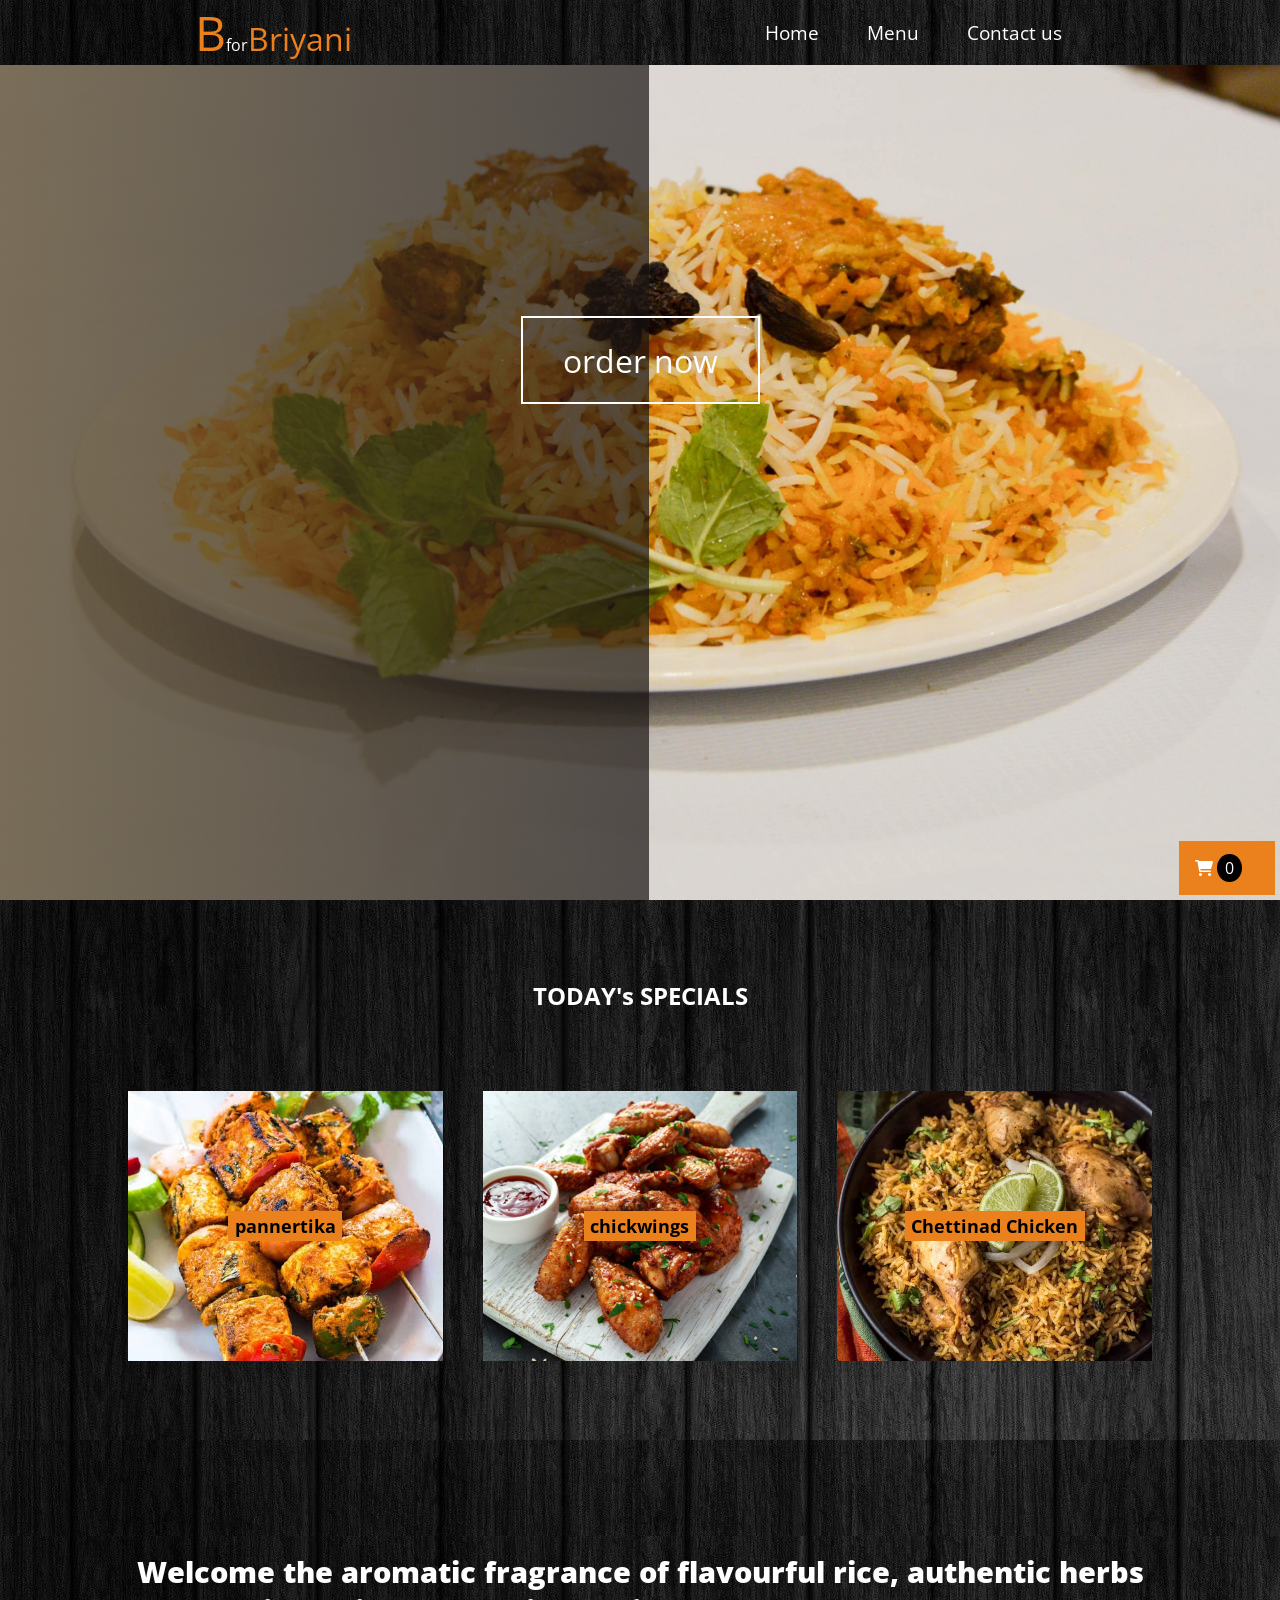
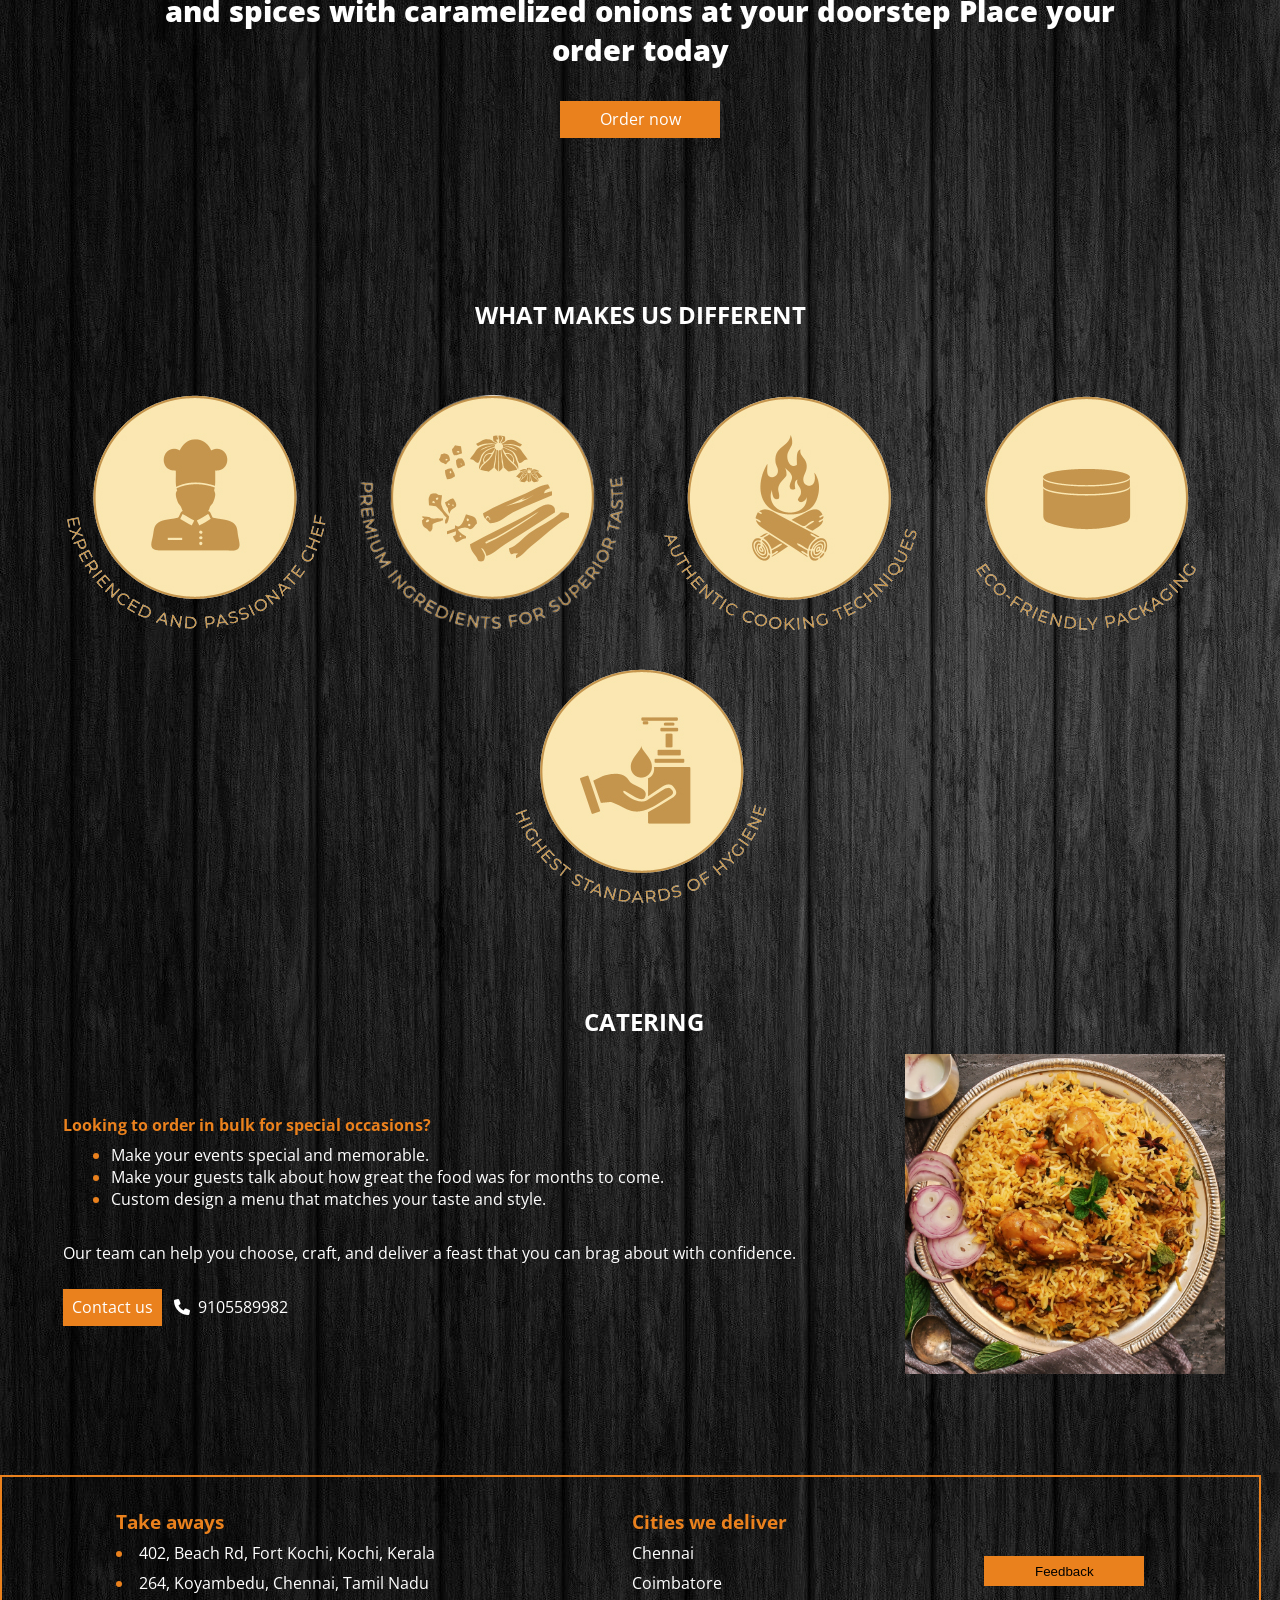
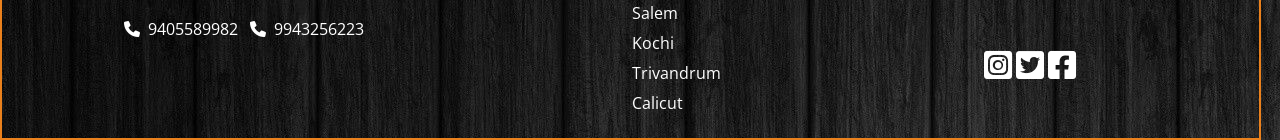
==== commit 372f316a: "feedback form" ====
--- a/index.html
+++ b/index.html
@@ -37,7 +37,6 @@
   </head>
   <body>
     <!-- ///////////////////////////////////////////////////////// -->
-    <!-- header starts here -->
 
     <div class="home" id="home">
       <nav class="nav">
@@ -88,7 +87,6 @@
 
     <!-- ////////////////////////////////////// -->
 
-    <!-- *! Tabs -->
 
     <!-- *! Modal -->
 
@@ -107,6 +105,8 @@
       </div>
     </div>
 
+    <!-- *! Tabs -->
+
     <div class="main-wrapper" id="menu">
       <h2>MENU</h2>
       <div class="tabs-container">
@@ -592,10 +592,29 @@
             <li>Trivandrum</li>
             <li>Calicut</li>
           </ul>
-        </div>
+          
+        </div>
+
+           <!-- *!FEEDBACK Modal -->
+
+    <div id="feed-modal-background">
+      <div id="feed-modal">
+        <h3>Feedback</h3>
+        <span id="feed-close-btn">&times;</span>
+
+      <form action="https://formsubmit.co/abimugunthan2000@gmail.com" method="POST">
+        <input type="text" placeholder="Name" required>
+        <input type="email" placeholder="Email" required>
+        <input type="hidden" name="_next" value="thanks.html">
+        <!-- <input type="hidden" name="_captcha" value="false"> -->
+        <textarea cols="10" rows="3" placeholder="Your Feedback" required></textarea>
+        <button class="feed-form-send" type="submit">Send</button>
+      </form>
+      </div>
+    </div>
 
         <div class="social-container" id="contact">
-          <a class="feedback" href="#">Feedback</a>
+          <button class="feedback">Feedback</button>
           <div class="icons">
             <i class="fab fa-2x fa-instagram-square"></i>
             <i class="fab fa-2x fa-twitter-square"></i>
@@ -607,7 +626,6 @@
     <!-- /////////////////////////////////////// -->
 
     <script src="https://unpkg.com/swiper/swiper-bundle.min.js"></script>
-
     <script
       type="text/javascript"
       src="https://cdn.jsdelivr.net/npm/toastify-js"
--- a/sass/main.css
+++ b/sass/main.css
@@ -382,12 +382,12 @@
   background-color: #ea811d;
   width: 10rem;
   text-align: center;
+  border: 1px solid #ea811d;
 }
 
 .back-image-container .back-order-btn:hover {
   background-color: #000;
   color: #ea811d;
-  border: 1px solid #ea811d;
 }
 
 @media (max-width: 768px) {
@@ -579,7 +579,6 @@
 }
 
 .tabs-container .active {
-  padding: 1.5rem 3rem;
   background-color: #0000;
   color: #ea811d;
   border: 2px solid #ea811d;
@@ -612,7 +611,8 @@
           transform: translate(-50%, -50%) scale(1);
 }
 
-#modal-background {
+#modal-background,
+#feed-modal-background {
   display: none;
   background-color: rgba(0, 0, 0, 0.2);
   position: fixed;
@@ -623,12 +623,14 @@
   z-index: 1;
 }
 
-#modal {
+#modal,
+#feed-modal {
   z-index: 30;
   background-color: #fff;
   position: absolute;
   top: 50%;
   left: 50%;
+  overflow: scroll;
   -webkit-transform: translate(-50%, -50%);
           transform: translate(-50%, -50%);
   width: 40rem;
@@ -653,11 +655,68 @@
           animation-duration: 0.4s;
 }
 
+#feed-modal {
+  height: 30vh;
+  width: 30rem;
+  overflow: hidden;
+}
+
+#feed-modal h3 {
+  margin: 0;
+}
+
+#feed-modal form {
+  height: 45vh;
+  width: 25rem;
+  display: -webkit-box;
+  display: -ms-flexbox;
+  display: flex;
+  -webkit-box-orient: vertical;
+  -webkit-box-direction: normal;
+      -ms-flex-direction: column;
+          flex-direction: column;
+  -webkit-box-pack: center;
+      -ms-flex-pack: center;
+          justify-content: center;
+}
+
+#feed-modal form input,
+#feed-modal form textarea {
+  border: none;
+  -webkit-box-shadow: inset 0 0 2px;
+          box-shadow: inset 0 0 2px;
+  padding: 0.5rem;
+}
+
+#feed-modal form .feed-form-send {
+  width: 5rem;
+  padding: 0.2rem 0.4rem;
+  margin-top: 0.5rem;
+  background-color: #ea811d;
+  color: #fff;
+  border: 1px solid #ea811d;
+}
+
+#feed-modal form .feed-form-send:hover {
+  background-color: #000;
+  color: #ea811d;
+}
+
+#feed-modal #feed-close-btn {
+  color: #000;
+  cursor: pointer;
+  position: absolute;
+  right: 10px;
+  top: 0;
+  font-size: 2rem;
+}
+
+#feed-modal #feed-close-btn:hover {
+  color: red;
+}
+
 .modal-total-text {
-  position: absolute;
-  bottom: 2%;
-  right: 10%;
-  display: block;
+  padding-bottom: 1rem;
 }
 
 .modal-all-items {
@@ -707,12 +766,12 @@
   background-color: #ea811d;
   padding: 0.1rem 0.2rem;
   border: none;
+  border: 1px solid #ea811d;
 }
 
 .modal-remove:hover {
   color: #ea811d;
   background-color: #000;
-  border: 1px solid #ea811d;
 }
 
 #close-btn {
@@ -773,6 +832,13 @@
   #modal {
     font-size: 1rem;
   }
+  #feed-modal {
+    width: 20rem;
+    padding: 0;
+  }
+  #feed-modal form {
+    width: 17rem;
+  }
   .num {
     width: 1.5rem;
   }
@@ -789,14 +855,17 @@
   .num {
     width: 2.5rem;
   }
-  .item-name {
-    width: 6rem;
-  }
 }
 
 @media (max-width: 350px) {
   .item-name {
-    width: 4rem;
+    width: 5rem;
+  }
+  #feed-modal {
+    width: 90vw;
+  }
+  #feed-modal form {
+    width: 85vw;
   }
 }
 
@@ -827,12 +896,12 @@
   background-color: #ea811d;
   width: 10rem;
   text-align: center;
+  border: 1px solid #ea811d;
 }
 
 .catering .contact-us:hover {
   background-color: #000;
   color: #ea811d;
-  border: 1px solid #ea811d;
 }
 
 .catering-container {
@@ -922,12 +991,12 @@
   background-color: #ea811d;
   width: 10rem;
   text-align: center;
+  border: 1px solid #ea811d;
 }
 
 .feedback:hover {
   background-color: #000;
   color: #ea811d;
-  border: 1px solid #ea811d;
 }
 
 .footer-container {
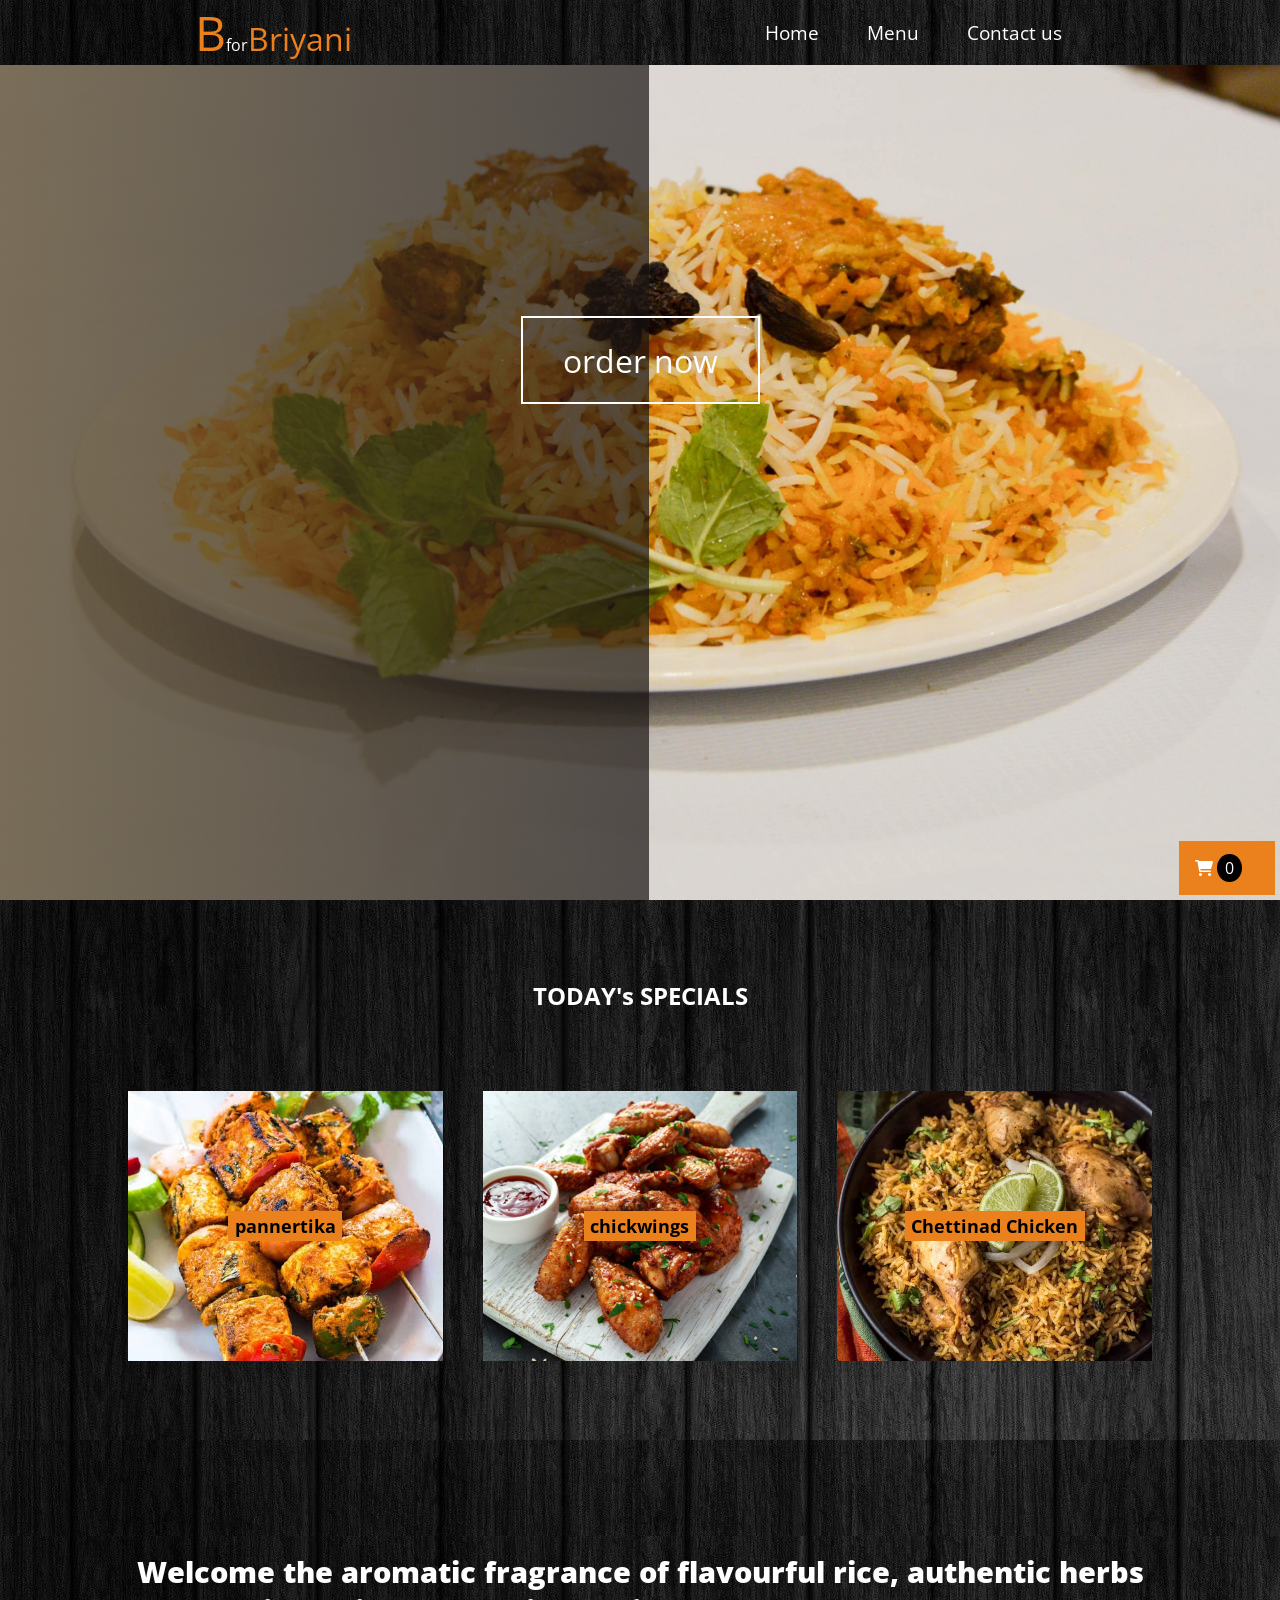
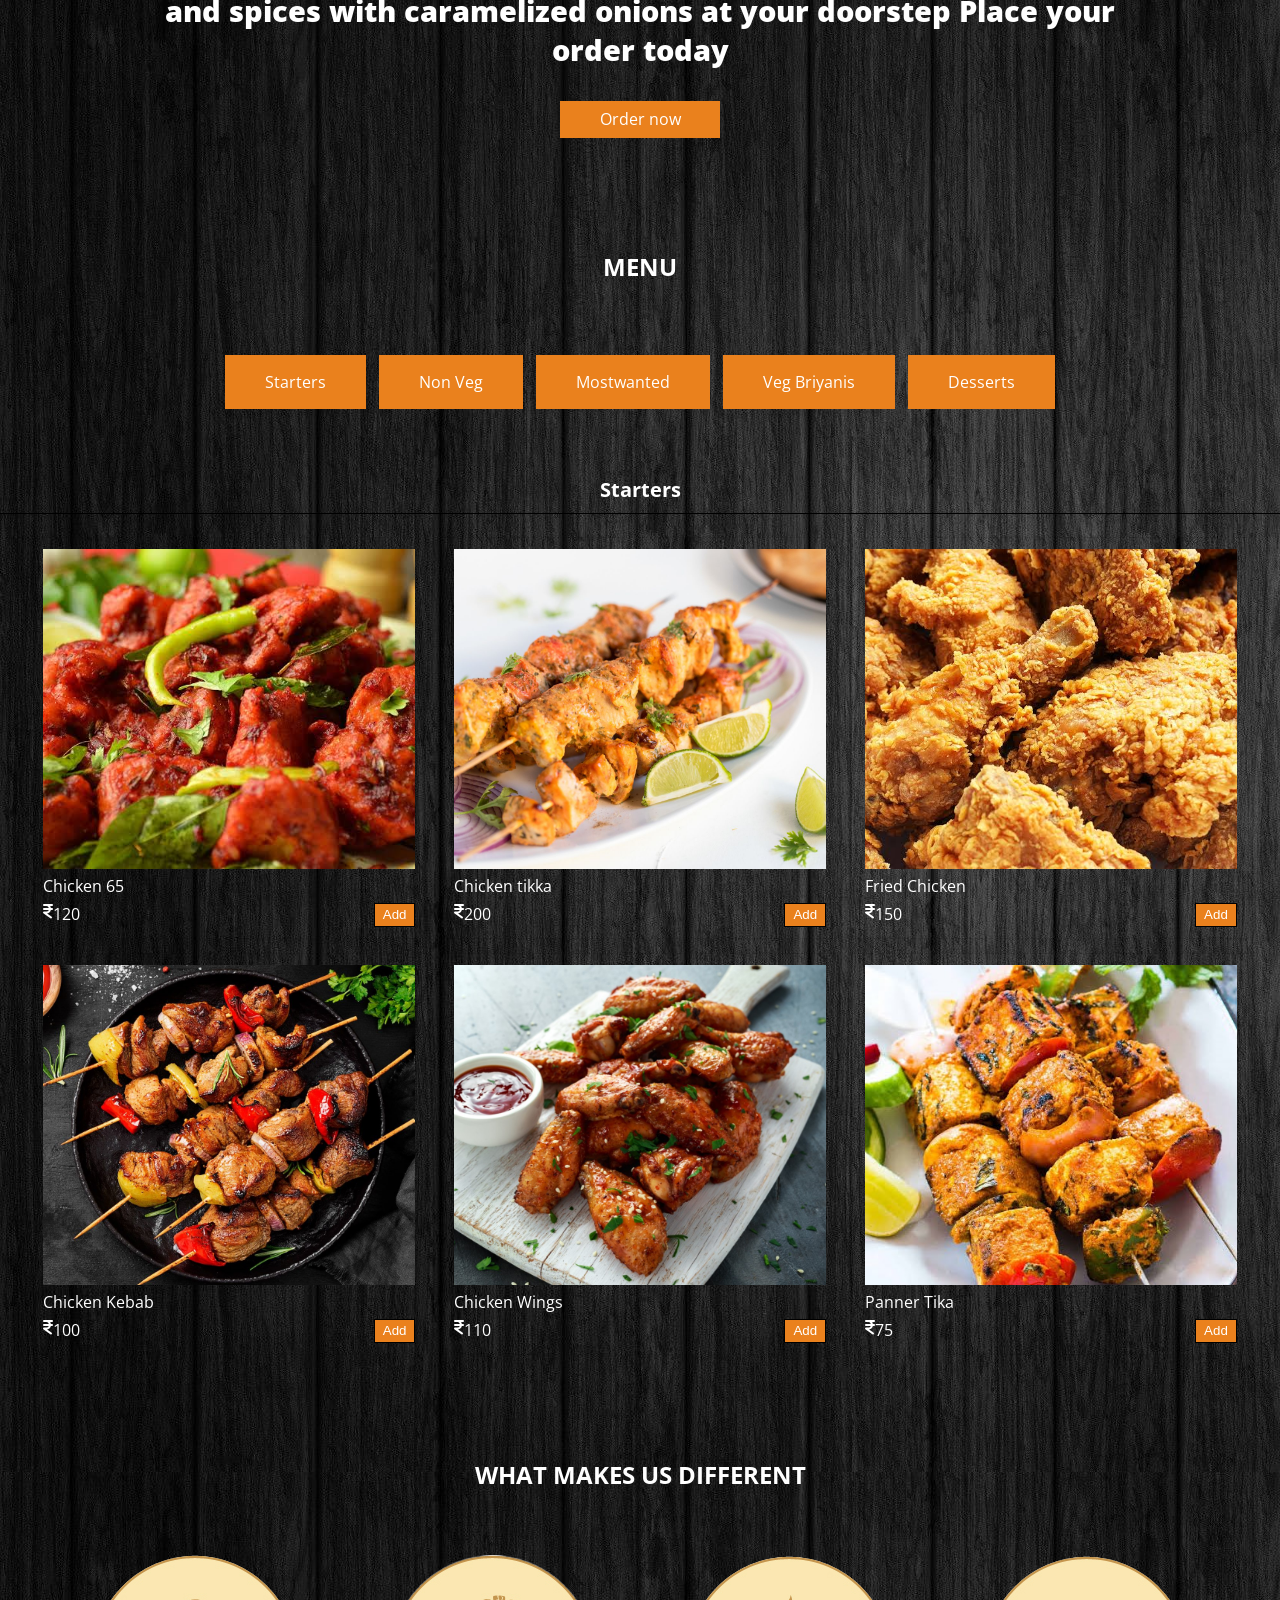
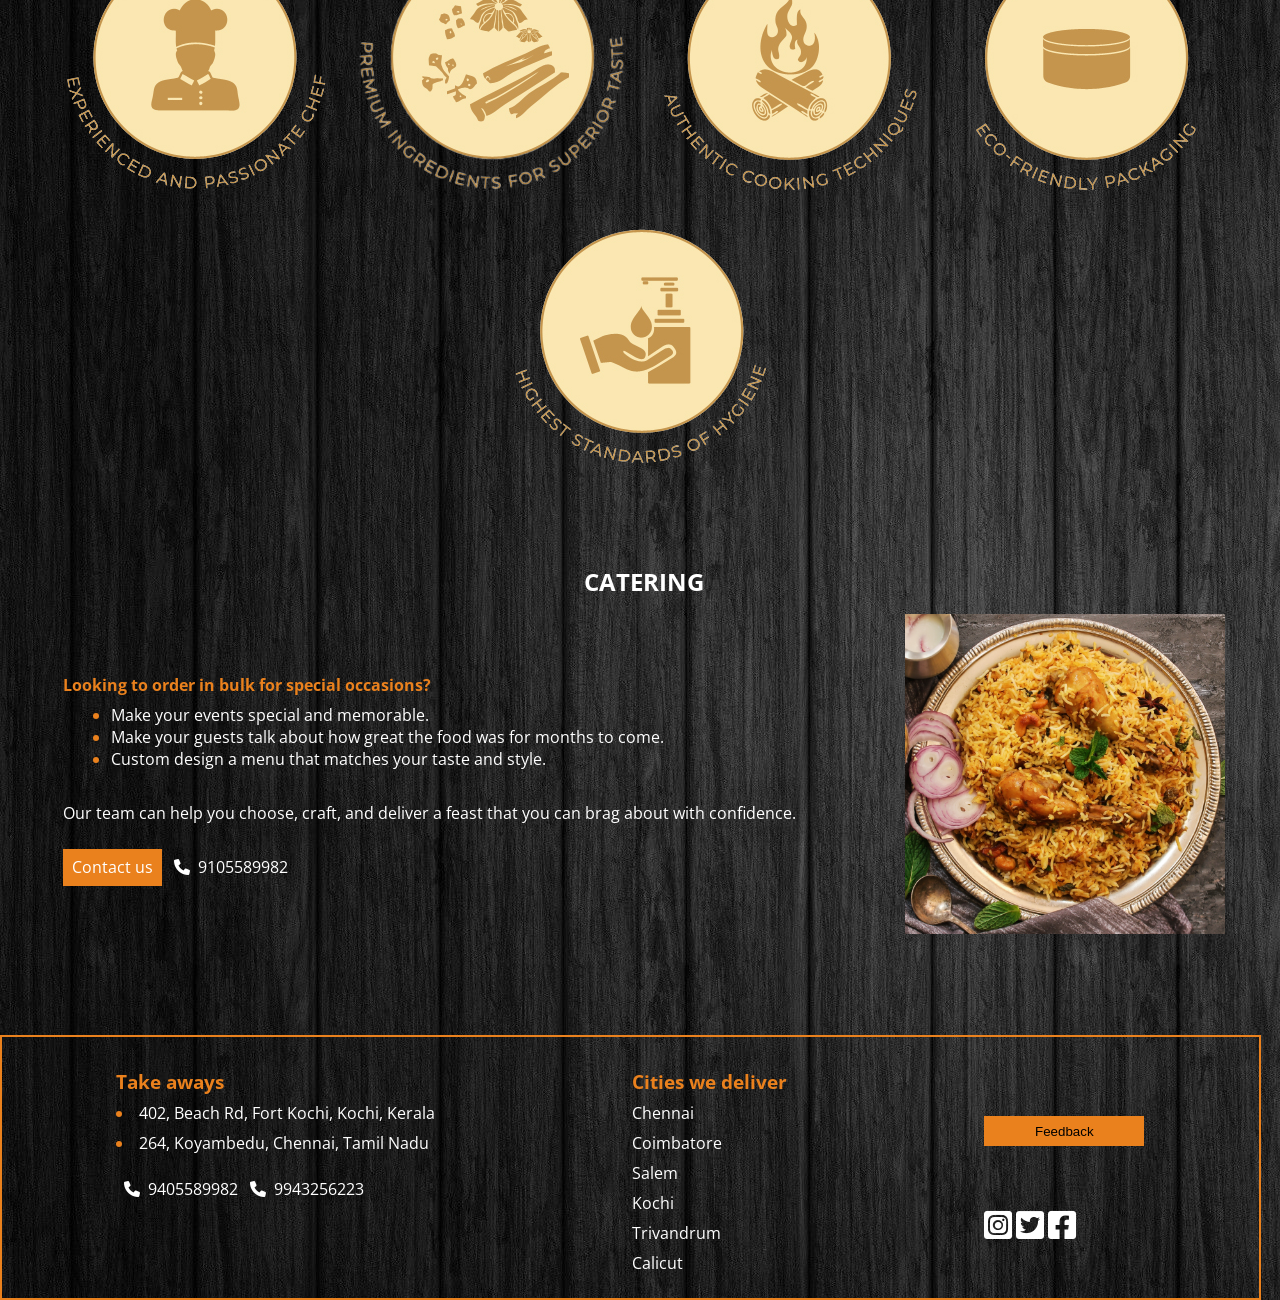
==== commit 53d2f367: "implementing checkout using razorpay" ====
--- a/index.html
+++ b/index.html
@@ -100,6 +100,7 @@
             <i class="fa fa-inr"></i>
             0</span
           >
+          <button id="rzp-button1">Check Out</button>
         </p>
         <div class="modal-all-items"></div>
       </div>
@@ -605,8 +606,8 @@
       <form action="https://formsubmit.co/abimugunthan2000@gmail.com" method="POST">
         <input type="text" placeholder="Name" required>
         <input type="email" placeholder="Email" required>
-        <input type="hidden" name="_next" value="thanks.html">
-        <!-- <input type="hidden" name="_captcha" value="false"> -->
+        <input type="hidden" name="_next" value="https://b-for-briyani.pages.dev/thanks.html">
+        <input type="hidden" name="_captcha" value="false">
         <textarea cols="10" rows="3" placeholder="Your Feedback" required></textarea>
         <button class="feed-form-send" type="submit">Send</button>
       </form>
@@ -624,7 +625,7 @@
       </div>
     </footer>
     <!-- /////////////////////////////////////// -->
-
+    <script src="https://checkout.razorpay.com/v1/checkout.js"></script>
     <script src="https://unpkg.com/swiper/swiper-bundle.min.js"></script>
     <script
       type="text/javascript"
--- a/sass/main.css
+++ b/sass/main.css
@@ -716,7 +716,21 @@
 }
 
 .modal-total-text {
-  padding-bottom: 1rem;
+  padding-bottom: 2rem;
+}
+
+#rzp-button1 {
+  padding: 0.4rem 0.7rem;
+  background-color: #ea811d;
+  color: #fff;
+  border: 1px solid #ea811d;
+  margin-left: 1rem;
+}
+
+#rzp-button1:hover {
+  padding: 0.4rem 0.7rem;
+  background-color: #000;
+  color: #ea811d;
 }
 
 .modal-all-items {
@@ -759,6 +773,10 @@
 .empty-cart {
   position: absolute;
   top: 30%;
+}
+
+.item-price {
+  display: none;
 }
 
 .modal-remove {
